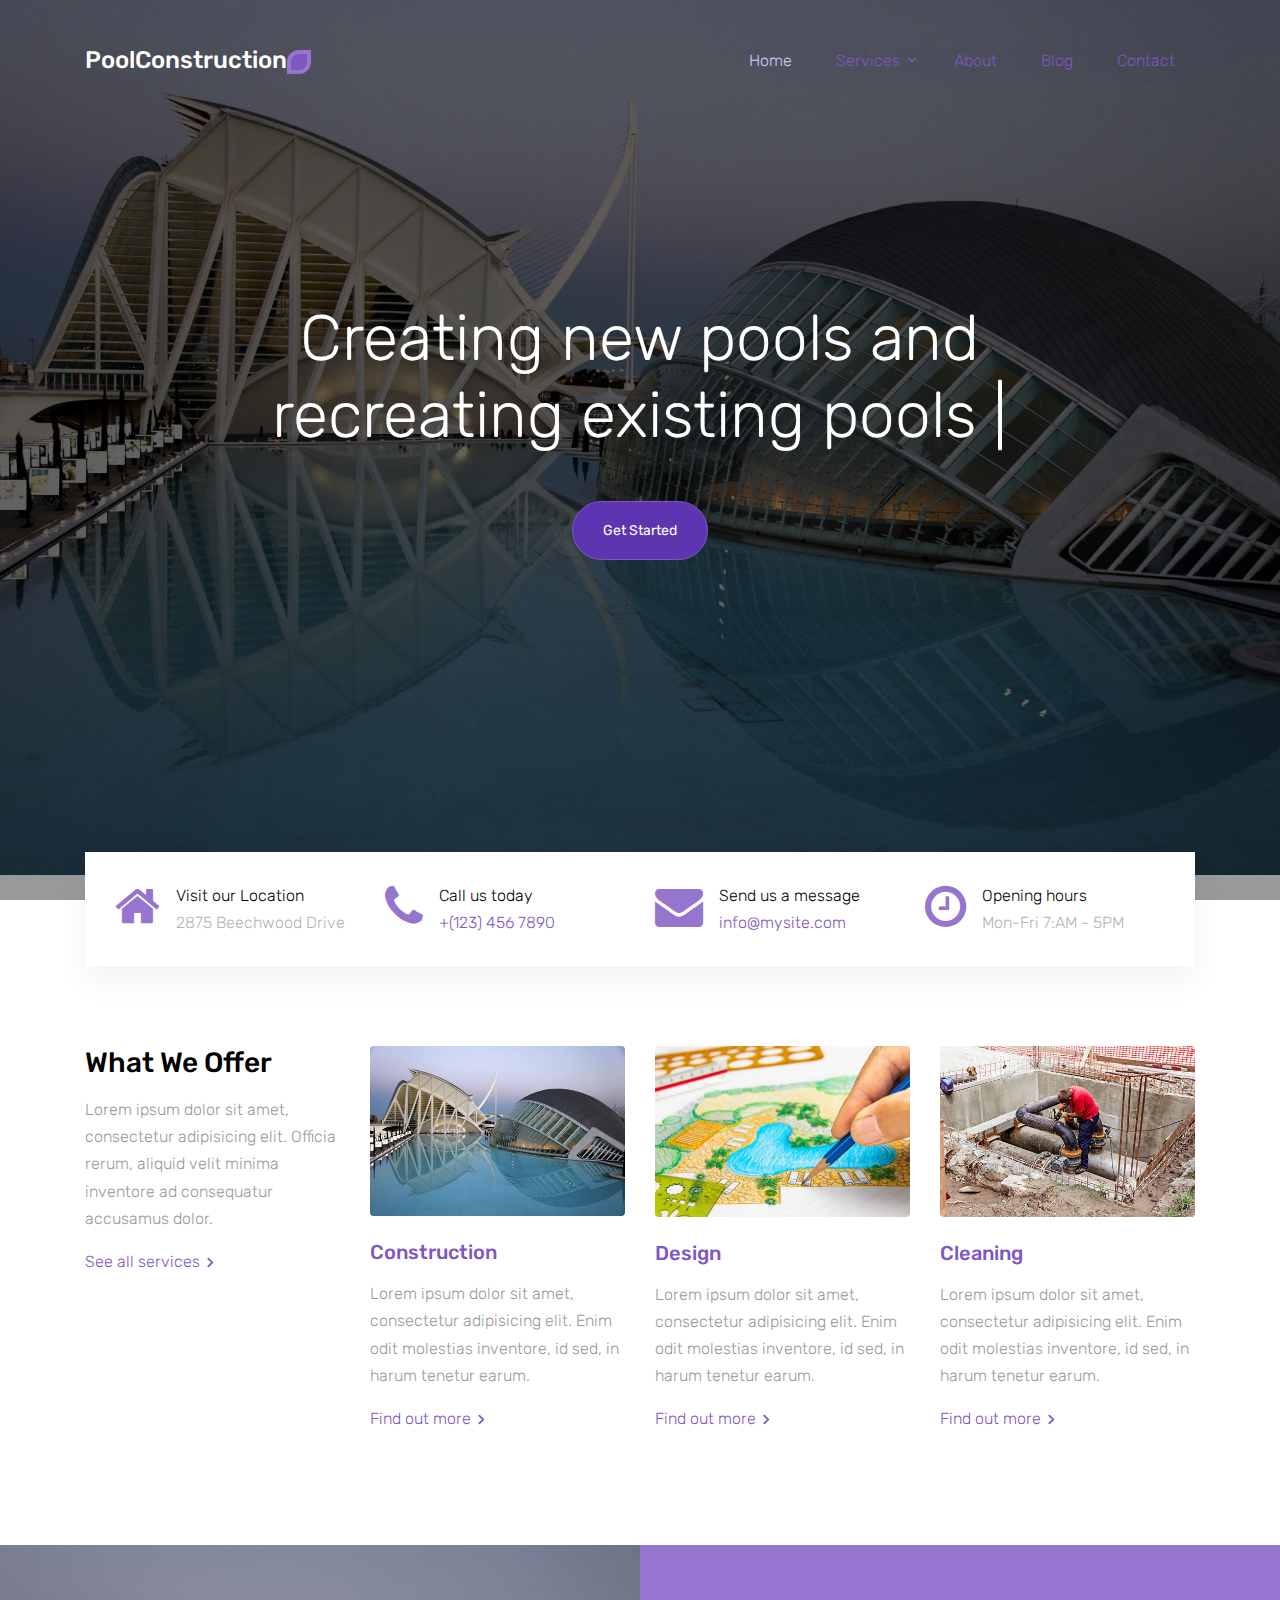
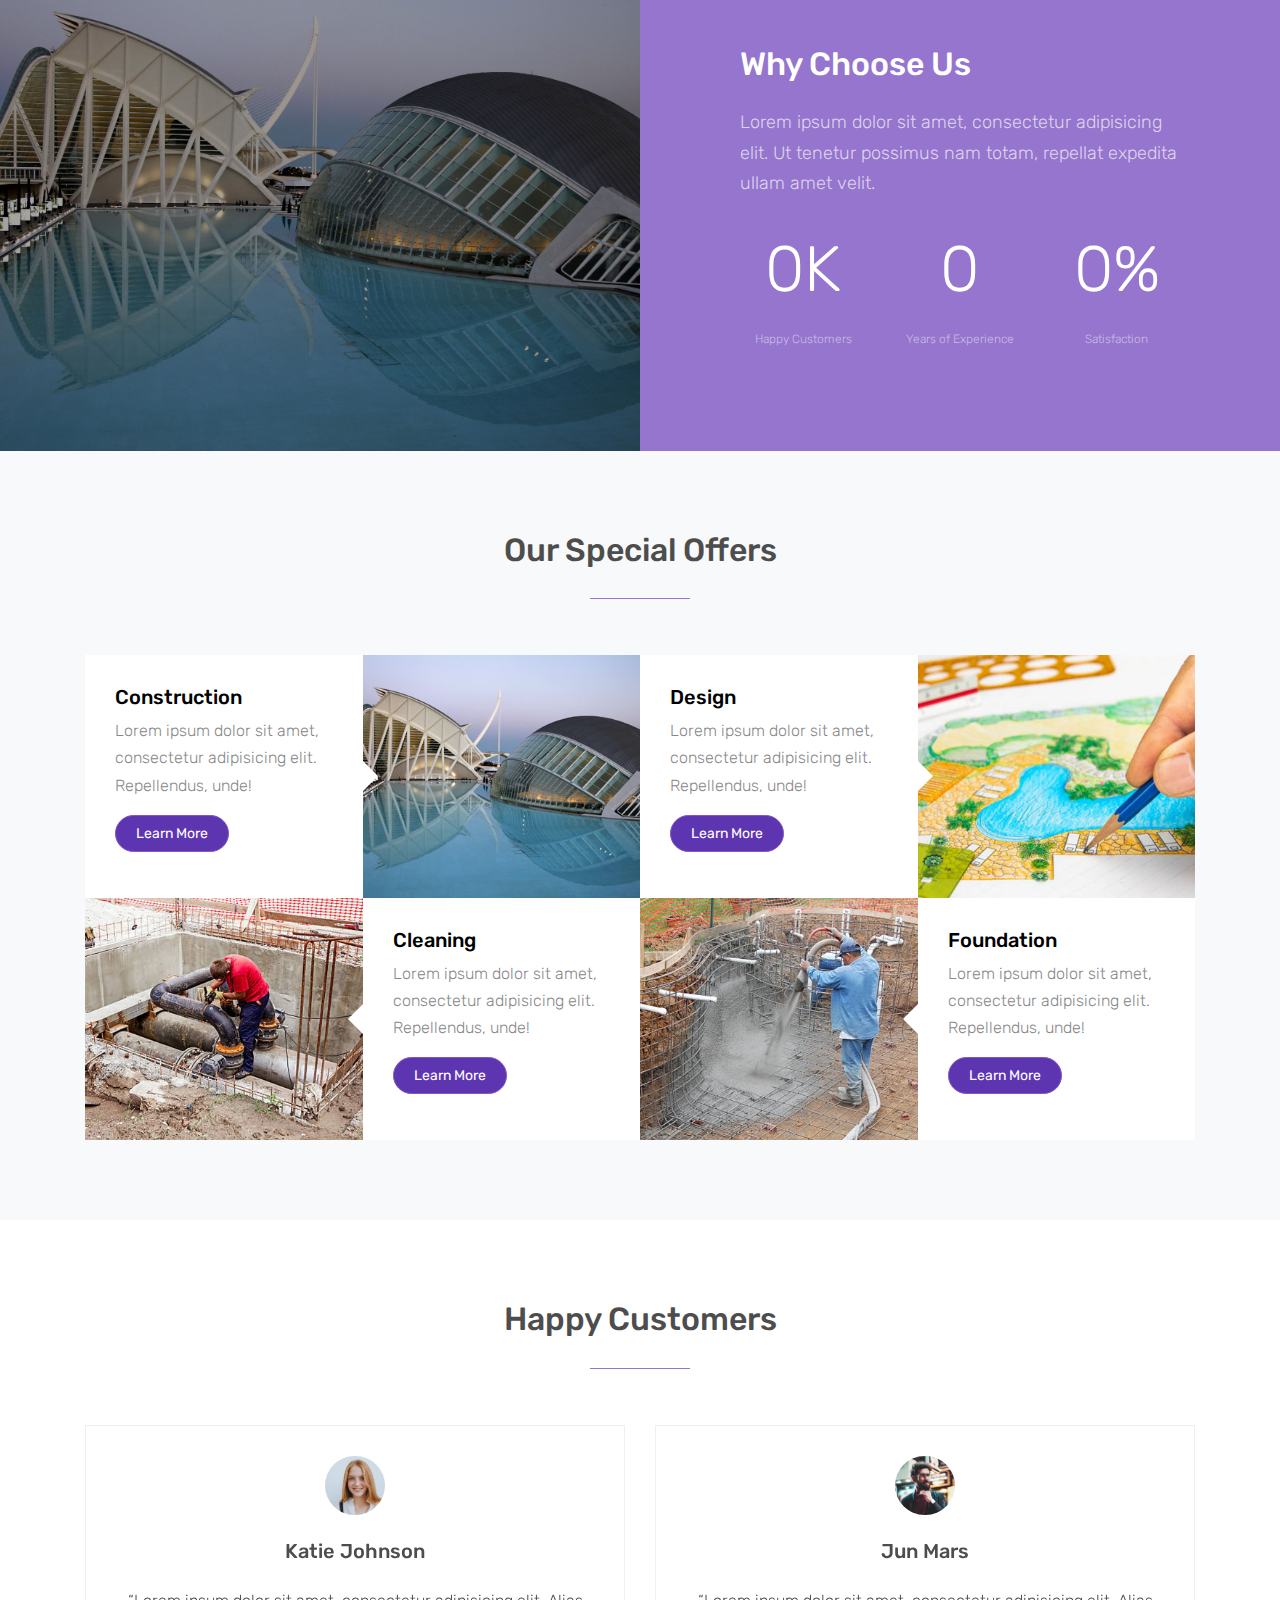
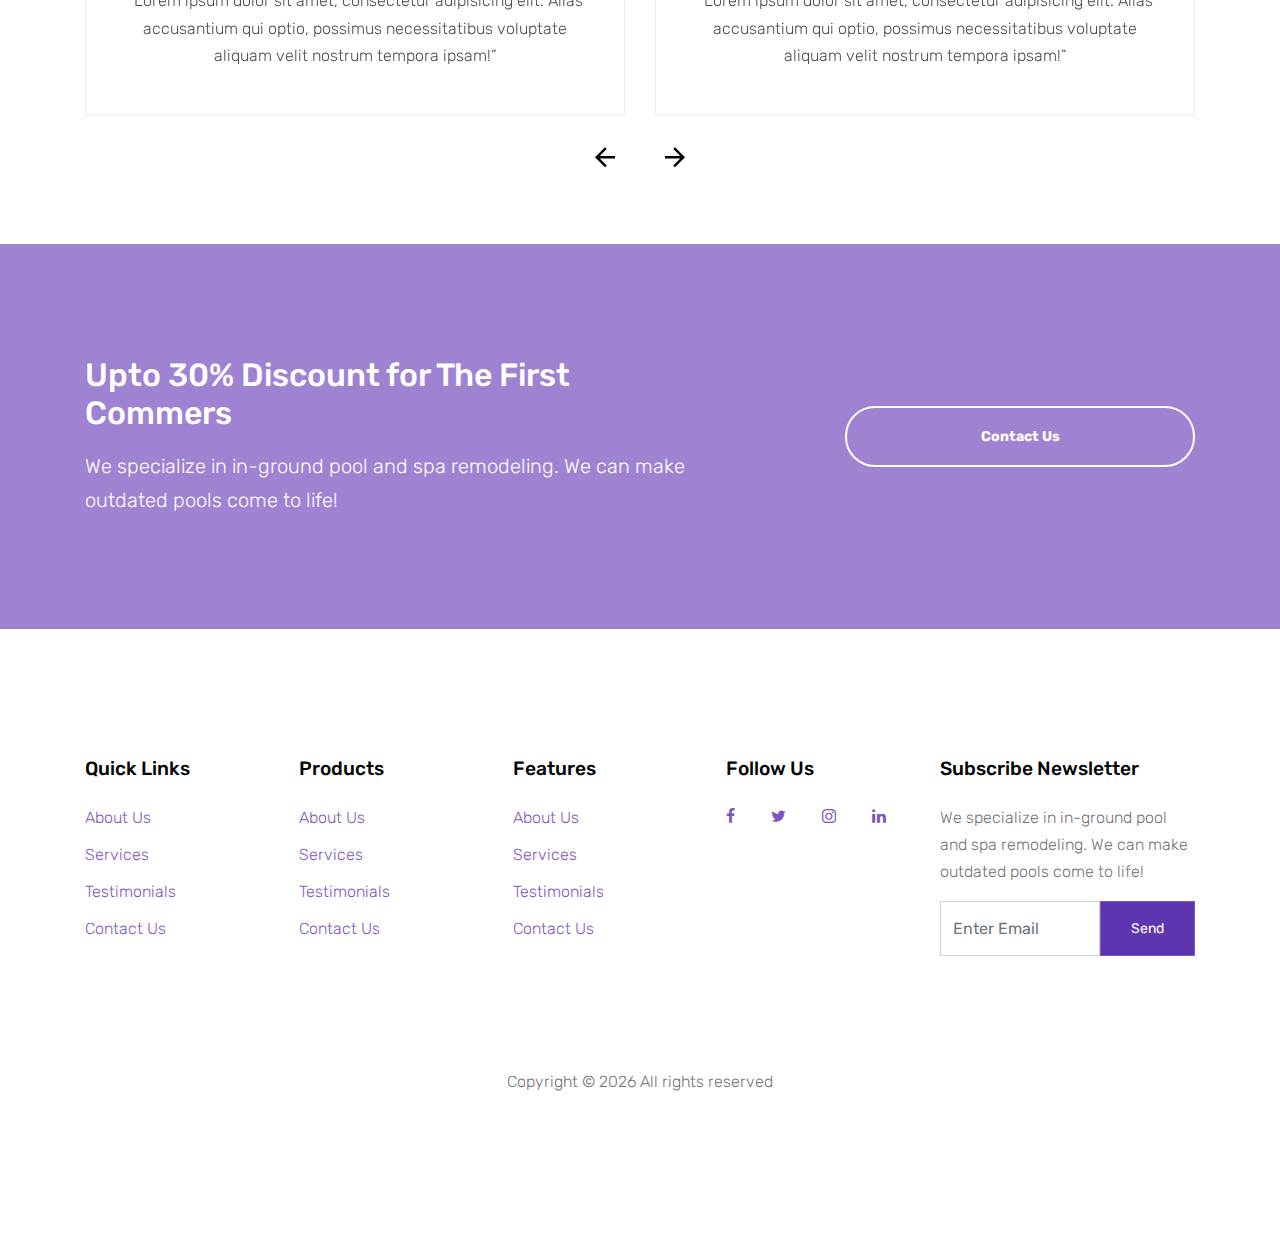
==== index.html @ a536164d "Add files via upload" ====
<!DOCTYPE html>
<html lang="en">

<head>
  <title>Acme Pool Construction Grand Rapids MI</title>
  <meta charset="utf-8">
  <meta name="viewport" content="width=device-width, initial-scale=1, shrink-to-fit=no">


  <link href="https://fonts.googleapis.com/css?family=Rubik:400,700" rel="stylesheet">

  <link rel="stylesheet" href="fonts/icomoon/style.css">

  <link rel="stylesheet" href="css/bootstrap.min.css">
  <link rel="stylesheet" href="css/magnific-popup.css">
  <link rel="stylesheet" href="css/jquery-ui.css">
  <link rel="stylesheet" href="css/owl.carousel.min.css">
  <link rel="stylesheet" href="css/owl.theme.default.min.css">

  <link rel="stylesheet" href="css/bootstrap-datepicker.css">

  <link rel="stylesheet" href="fonts/flaticon/font/flaticon.css">

  <link rel="stylesheet" href="css/aos.css">
  <link rel="stylesheet" href="css/rangeslider.css">

  <link rel="stylesheet" href="css/style.css">

</head>

<body>

  <div class="site-wrap">

    <div class="site-mobile-menu">
      <div class="site-mobile-menu-header">
        <div class="site-mobile-menu-close mt-3">
          <span class="icon-close2 js-menu-toggle"></span>
        </div>
      </div>
      <div class="site-mobile-menu-body"></div>
    </div>

    <header class="site-navbar" role="banner">

      <div class="container">
        <div class="row align-items-center">

          <div class="col-11 col-xl-4">
            <h1 class="mb-0 site-logo"><a href="index.html" class="text-white mb-0">PoolConstruction<span
                  class="text-primary">.</span> </a></h1>
          </div>
          <div class="col-12 col-md-8 d-none d-xl-block">
            <nav class="site-navigation position-relative text-right" role="navigation">

              <ul class="site-menu js-clone-nav mr-auto d-none d-lg-block">
                <li class="active"><a href="index.html"><span>Home</span></a></li>
                <li class="has-children">
                  <a href="services.html"><span>Services</span></a>
                  <ul class="dropdown arrow-top">
                    <!-- Construction Design Cleaning -->
                    <li><a href="#">Construction</a></li>
                    <li><a href="#">Design</a></li>
                    <li><a href="#">Cleaning</a></li>
                    <li class="has-children">
                      <a href="#">Dropdown</a>
                      <ul class="dropdown">
                        <li><a href="#">Construction</a></li>
                        <li><a href="#">Design</a></li>
                        <li><a href="#">Cleaning</a></li>
                      </ul>
                    </li>
                  </ul>
                </li>
                <li><a href="about.html"><span>About</span></a></li>
                <li><a href="blog.html"><span>Blog</span></a></li>
                <li><a href="contact.html"><span>Contact</span></a></li>
              </ul>
            </nav>
          </div>


          <div class="d-inline-block d-xl-none ml-md-0 mr-auto py-3" style="position: relative; top: 3px;"><a href="#"
              class="site-menu-toggle js-menu-toggle text-white"><span class="icon-menu h3"></span></a></div>

        </div>

      </div>
  </div>

  </header>





  <div class="site-blocks-cover overlay" style="background-image: url(images/hero_bg_1.jpg);" data-aos="fade"
    data-stellar-background-ratio="0.5">
    <div class="container">
      <div class="row align-items-center justify-content-center text-center">

        <div class="col-md-10">

          <div class="row justify-content-center mb-4">
            <div class="col-md-10 text-center">
              <h1 data-aos="fade-up" class="mb-5">Creating new pools and recreating existing pools <span
                  class="typed-words"></span></h1>

              <p data-aos="fade-up" data-aos-delay="100"><a href="#" class="btn btn-primary btn-pill">Get Started</a>
              </p>
            </div>
          </div>

        </div>
      </div>
    </div>
  </div>



  <div class="block-quick-info-2">
    <div class="container">
      <div class="block-quick-info-2-inner">
        <div class="row">
          <div class="col-sm-6 col-md-6 col-lg-3 mb-3 mb-lg-0">
            <div class="d-flex quick-info-2">
              <span class="icon icon-home mr-3"></span>
              <div class="text">
                <strong class="d-block heading">Visit our Location</strong>
                <span class="excerpt">2875 Beechwood Drive</span>
              </div>
            </div>
          </div>
          <div class="col-sm-6 col-md-6 col-lg-3 mb-3 mb-lg-0">
            <div class="d-flex quick-info-2">
              <span class="icon icon-phone mr-3"></span>
              <div class="text">
                <strong class="d-block heading">Call us today</strong>
                <span class="excerpt"><a href="#">+(123) 456 7890</a></span>
              </div>
            </div>
          </div>
          <div class="col-sm-6 col-md-6 col-lg-3 mb-3 mb-lg-0">
            <div class="d-flex quick-info-2">
              <span class="icon icon-envelope mr-3"></span>
              <div class="text">
                <strong class="d-block heading">Send us a message</strong>
                <span class="excerpt"><a href="#">info@mysite.com</a></span>
              </div>
            </div>
          </div>
          <div class="col-sm-6 col-md-6 col-lg-3 mb-3 mb-lg-0">
            <div class="d-flex quick-info-2">
              <span class="icon icon-clock-o mr-3"></span>
              <div class="text">
                <strong class="d-block heading">Opening hours</strong>
                <span class="excerpt">Mon-Fri 7:AM - 5PM</span>
              </div>
            </div>
          </div>
        </div>
      </div>
    </div>
  </div>

  <div class="block-services-1 py-5">
    <div class="container">
      <div class="row">
        <div class="mb-4 mb-lg-0 col-sm-6 col-md-6 col-lg-3">
          <h3 class="mb-3">What We Offer</h3>
          <p>Lorem ipsum dolor sit amet, consectetur adipisicing elit. Officia rerum, aliquid velit minima inventore ad
            consequatur accusamus dolor.</p>
          <p><a href="#" class="d-inline-flex align-items-center block-service-1-more"><span>See all services</span>
              <span class="icon-keyboard_arrow_right icon"></span></a></p>
        </div>
        <div class="mb-4 mb-lg-0 col-sm-6 col-md-6 col-lg-3">
          <div class="block-service-1-card">
            <a href="#" class="thumbnail-link d-block mb-4"><img src="images/img_1.jpg" alt="Image"
                class="img-fluid"></a>
            <h3 class="block-service-1-heading mb-3"><a href="#">Construction</a></h3>
            <div class="block-service-1-excerpt">
              <p>Lorem ipsum dolor sit amet, consectetur adipisicing elit. Enim odit molestias inventore, id sed, in
                harum tenetur earum.</p>
            </div>
            <p><a href="#" class="d-inline-flex align-items-center block-service-1-more"><span>Find out more</span>
                <span class="icon-keyboard_arrow_right icon"></span></a></p>
          </div>
        </div>
        <div class="mb-4 mb-lg-0 col-sm-6 col-md-6 col-lg-3">
          <div class="block-service-1-card">
            <a href="#" class="thumbnail-link d-block mb-4"><img src="images/img_2.jpg" alt="Image"
                class="img-fluid"></a>
            <h3 class="block-service-1-heading mb-3"><a href="#">Design</a></h3>
            <div class="block-service-1-excerpt">
              <p>Lorem ipsum dolor sit amet, consectetur adipisicing elit. Enim odit molestias inventore, id sed, in
                harum tenetur earum.</p>
            </div>
            <p><a href="#" class="d-inline-flex align-items-center block-service-1-more"><span>Find out more</span>
                <span class="icon-keyboard_arrow_right icon"></span></a></p>
          </div>
        </div>
        <div class="mb-4 mb-lg-0 col-sm-6 col-md-6 col-lg-3">
          <div class="block-service-1-card">
            <a href="#" class="thumbnail-link d-block mb-4"><img src="images/img_3.jpg" alt="Image"
                class="img-fluid"></a>
            <h3 class="block-service-1-heading mb-3"><a href="#">Cleaning</a></h3>
            <div class="block-service-1-excerpt">
              <p>Lorem ipsum dolor sit amet, consectetur adipisicing elit. Enim odit molestias inventore, id sed, in
                harum tenetur earum.</p>
            </div>
            <p><a href="#" class="d-inline-flex align-items-center block-service-1-more"><span>Find out more</span>
                <span class="icon-keyboard_arrow_right icon"></span></a></p>
          </div>
        </div>
      </div>
    </div>
  </div>

  <div class="block-half-content-1 d-block d-lg-flex mt-5">
    <div class="block-half-content-img" style="background-image: url('images/hero_bg_1.jpg')">

    </div>
    <div class="block-half-content-text bg-primary">
      <div class="block-half-content-text-inner">
        <h2 class="block-half-content-heading mb-4">Why Choose Us</h2>
        <div class="block-half-content-excerpt">
          <p class="lead">Lorem ipsum dolor sit amet, consectetur adipisicing elit. Ut tenetur possimus nam totam,
            repellat expedita ullam amet velit.</p>
        </div>
      </div>

      <div class="block-counter-1 section-counter">
        <div class="row">
          <div class="col-sm-4">
            <div class="counter">
              <div class="number-wrap">
                <span class="block-counter-1-number" data-number="3">0</span><span class="append">K</span>
              </div>
              <span class="block-counter-1-caption">Happy Customers</span>
            </div>
          </div>
          <div class="col-sm-4">
            <div class="counter">
              <div class="number-wrap">
                <span class="block-counter-1-number" data-number="7">0</span><span class="append
"></span>
              </div>
              <span class="block-counter-1-caption">Years of Experience</span>
            </div>
          </div>
          <div class="col-sm-4">
            <div class="counter">
              <div class="number-wrap">
                <span class="block-counter-1-number" data-number="100">0</span><span class="append">%</span>
              </div>
              <span class="block-counter-1-caption">Satisfaction</span>
            </div>
          </div>
        </div>
      </div>
    </div>
  </div>

  <div class="site-section bg-light">
    <div class="container">
      <div class="row mb-5">
        <div class="col-md-12 text-center">
          <h2 class="site-section-heading text-center font-secondary">Our Special Offers</h2>
        </div>
      </div>
    </div>
    <div class="container offers-container">
      <div class="d-block d-lg-flex">
        <div class="half-wrap d-block d-md-flex">
          <div class="half bg-white d-block d-md-flex arrow-right">
            <div class="text">
              <h2>Construction</h2>
              <p>Lorem ipsum dolor sit amet, consectetur adipisicing elit. Repellendus, unde!</p>
              <p><a href="#" class="btn btn-primary btn-sm btn-pill">Learn More</a></p>
            </div>
          </div>
          <div class="half bg-img img" style="background-image: url('images/img_1.jpg');"></div>
        </div>
        <div class="half-wrap d-block d-md-flex">
          <div class="half bg-white d-block d-md-flex arrow-right">
            <div class="text">
              <h2>Design</h2>
              <p>Lorem ipsum dolor sit amet, consectetur adipisicing elit. Repellendus, unde!</p>
              <p><a href="#" class="btn btn-primary btn-sm btn-pill">Learn More</a></p>
            </div>
          </div>
          <div class="half bg-img img" style="background-image: url('images/img_2.jpg');"></div>
        </div>
      </div>

      <div class="d-block d-lg-flex">
        <div class="half-wrap d-block d-md-flex">
          <div class="half bg-white d-block d-md-flex arrow-left order-md-2">
            <div class="text">
              <h2>Cleaning</h2>
              <p>Lorem ipsum dolor sit amet, consectetur adipisicing elit. Repellendus, unde!</p>
              <p><a href="#" class="btn btn-primary btn-sm btn-pill">Learn More</a></p>
            </div>
          </div>
          <div class="half bg-img img" style="background-image: url('images/img_3.jpg');"></div>
        </div>
        <div class="half-wrap d-block d-md-flex">
          <div class="half bg-white  d-block d-md-flex arrow-left order-md-2">
            <div class="text">
              <h2>Foundation</h2>
              <p>Lorem ipsum dolor sit amet, consectetur adipisicing elit. Repellendus, unde!</p>
              <p><a href="#" class="btn btn-primary btn-sm btn-pill">Learn More</a></p>
            </div>
          </div>
          <div class="half bg-img img" style="background-image: url('images/img_4.jpg');"></div>
        </div>
      </div>
    </div>
  </div>

  <div class="site-section">
    <div class="container">
      <div class="row mb-5">
        <div class="col-md-12 text-center">
          <h2 class="site-section-heading text-center font-secondary">Happy Customers</h2>
        </div>
      </div>
      <div class="row">

        <div class="col-12">

          <div class="owl-carousel-2 owl-carousel">

            <div class="d-block block-testimony mx-auto text-center">
              <div class="person w-25 mx-auto mb-4">
                <img src="images/person_1.jpg" alt="Image" class="img-fluid rounded-circle w-50 mx-auto">
              </div>
              <div>
                <h2 class="h5 mb-4">Katie Johnson</h2>
                <blockquote>&ldquo;Lorem ipsum dolor sit amet, consectetur adipisicing elit. Alias accusantium qui
                  optio, possimus necessitatibus voluptate aliquam velit nostrum tempora ipsam!&rdquo;</blockquote>
              </div>
            </div>

            <div class="d-block block-testimony mx-auto text-center">
              <div class="person w-25 mx-auto mb-4">
                <img src="images/person_2.jpg" alt="Image" class="img-fluid rounded-circle w-50 mx-auto">
              </div>
              <div>
                <h2 class="h5 mb-4">Jun Mars</h2>
                <blockquote>&ldquo;Lorem ipsum dolor sit amet, consectetur adipisicing elit. Alias accusantium qui
                  optio, possimus necessitatibus voluptate aliquam velit nostrum tempora ipsam!&rdquo;</blockquote>
              </div>
            </div>

            <div class="d-block block-testimony mx-auto text-center">
              <div class="person w-25 mx-auto mb-4">
                <img src="images/person_3.jpg" alt="Image" class="img-fluid rounded-circle w-50 mx-auto">
              </div>
              <div>
                <h2 class="h5 mb-4">Katie Johnson</h2>
                <blockquote>&ldquo;Lorem ipsum dolor sit amet, consectetur adipisicing elit. Alias accusantium qui
                  optio, possimus necessitatibus voluptate aliquam velit nostrum tempora ipsam!&rdquo;</blockquote>
              </div>
            </div>

            <div class="d-block block-testimony mx-auto text-center">
              <div class="person w-25 mx-auto mb-4">
                <img src="images/person_4.jpg" alt="Image" class="img-fluid rounded-circle w-50 mx-auto">
              </div>
              <div>
                <h2 class="h5 mb-4">Jun Mars</h2>
                <blockquote>&ldquo;Lorem ipsum dolor sit amet, consectetur adipisicing elit. Alias accusantium qui
                  optio, possimus necessitatibus voluptate aliquam velit nostrum tempora ipsam!&rdquo;</blockquote>
              </div>
            </div>


          </div>
        </div>


      </div>
    </div>
  </div>

  <div class="mt-5 block-cta-1 primary-overlay" style="background-image: url('images/hero_bg_2.jpg')">
    <div class="container">
      <div class="row align-items-center justify-content-between">
        <div class="col-lg-7 mb-4 mb-lg-0">
          <h2 class="mb-3 mt-0 text-white">Upto 30% Discount for The First Commers</h2>
          <p class="mb-0 text-white lead">We specialize in in-ground pool and spa remodeling.
            We can make outdated pools come to life!</p>
        </div>
        <div class="col-lg-4">
          <p class="mb-0"><a href="contact.html"
              class="btn btn-outline-white text-white btn-md btn-pill px-5 font-weight-bold btn-block">Contact Us</a>
          </p>
        </div>
      </div>
    </div>
  </div>

  <footer class="site-footer">
    <div class="container">
      <div class="row">
        <div class="col-md-9">
          <div class="row">
            <div class="col-md-6 mb-5 mb-lg-0 col-lg-3">
              <h2 class="footer-heading mb-4">Quick Links</h2>
              <ul class="list-unstyled">
                <li><a href="#">About Us</a></li>
                <li><a href="#">Services</a></li>
                <li><a href="#">Testimonials</a></li>
                <li><a href="#">Contact Us</a></li>
              </ul>
            </div>
            <div class="col-md-6 mb-5 mb-lg-0 col-lg-3">
              <h2 class="footer-heading mb-4">Products</h2>
              <ul class="list-unstyled">
                <li><a href="#">About Us</a></li>
                <li><a href="#">Services</a></li>
                <li><a href="#">Testimonials</a></li>
                <li><a href="#">Contact Us</a></li>
              </ul>
            </div>
            <div class="col-md-6 mb-5 mb-lg-0 col-lg-3">
              <h2 class="footer-heading mb-4">Features</h2>
              <ul class="list-unstyled">
                <li><a href="#">About Us</a></li>
                <li><a href="#">Services</a></li>
                <li><a href="#">Testimonials</a></li>
                <li><a href="#">Contact Us</a></li>
              </ul>
            </div>
            <div class="col-md-6 mb-5 mb-lg-0 col-lg-3">
              <h2 class="footer-heading mb-4">Follow Us</h2>
              <a href="#" class="pl-0 pr-3"><span class="icon-facebook"></span></a>
              <a href="#" class="pl-3 pr-3"><span class="icon-twitter"></span></a>
              <a href="#" class="pl-3 pr-3"><span class="icon-instagram"></span></a>
              <a href="#" class="pl-3 pr-3"><span class="icon-linkedin"></span></a>
            </div>
          </div>
        </div>
        <div class="col-lg-3">
          <h2 class="footer-heading mb-4">Subscribe Newsletter</h2>
          <p>We specialize in in-ground pool and spa remodeling. We can make outdated pools come to life!</p>
          <form action="#" method="post" class="subscription">
            <div class="input-group mb-3  d-flex align-items-stretch">
              <input type="text" class="form-control bg-transparent" placeholder="Enter Email" aria-label="Enter Email"
                aria-describedby="button-addon2">
              <button class="btn btn-primary text-white" type="button" id="button-addon2">Send</button>
            </div>
          </form>
        </div>
      </div>
      <div class="row pt-5 mt-5">
        <div class="col-12 text-md-center text-left">
          <p>
            Copyright &copy;
            <script>document.write(new Date().getFullYear());</script> All rights reserved
          </p>
        </div>
      </div>
    </div>
  </footer>
  </div>

  <!-- Modal -->
  <div class="modal fade" id="exampleModal" tabindex="-1" role="dialog" aria-labelledby="exampleModalLabel"
    aria-hidden="true">
    <div class="modal-dialog" role="document">
      <div class="modal-content">
        <div class="modal-header">
          <h5 class="modal-title" id="exampleModalLabel">Info</h5>
          <button type="button" class="close" data-dismiss="modal" aria-label="Close">
            <span aria-hidden="true">&times;</span>
          </button>
        </div>
        <div class="modal-body">
        </div>
        <div class="modal-footer">
          <button type="button" class="btn btn-primary btn-pill" data-dismiss="modal">Close</button>
        </div>
      </div>
    </div>
  </div>
  <!-- Modal -->

  <script src="js/jquery-3.3.1.min.js"></script>
  <script src="js/jquery-migrate-3.0.1.min.js"></script>
  <script src="js/jquery-ui.js"></script>
  <script src="js/popper.min.js"></script>
  <script src="js/bootstrap.min.js"></script>
  <script src="js/owl.carousel.min.js"></script>
  <script src="js/jquery.stellar.min.js"></script>
  <script src="js/jquery.countdown.min.js"></script>
  <script src="js/jquery.magnific-popup.min.js"></script>
  <script src="js/jquery.animateNumber.min.js"></script>
  <script src="js/jquery.waypoints.min.js"></script>

  <script src="js/bootstrap-datepicker.min.js"></script>
  <script src="js/aos.js"></script>
  <script src="js/rangeslider.min.js"></script>


  <script src="js/typed.js"></script>
  <script>
    var typed = new Typed('.typed-words', {
      strings: ["qualitatively", " available", " fast"],
      typeSpeed: 80,
      backSpeed: 80,
      backDelay: 4000,
      startDelay: 1000,
      loop: true,
      showCursor: true
    });

    $(function () {
      $('.offers-container').find('.btn').on('click', (e) => {
        e.preventDefault();
        var target = e.currentTarget;
        var $btn = $(target);
        var $offer = $btn.parent().closest('.half-wrap');
        $offer = $offer.clone();
        $offer.css('width', '100%');
        $offer.find('.btn').parent().html('');
        var $modal = $('#exampleModal');

        var $modalContent = $('<div class="d-block d-lg-flex"></div>');
        $modalContent.append($offer);

        $modal.find('.modal-body').empty().append($modalContent);

        console.log($offer);
        $modal.modal('show');
      });
    });
  </script>

  <script src="js/main.js"></script>

</body>

</html>
---- fonts/icomoon/style.css ----
@font-face {
  font-family: 'icomoon';
  src:  url('fonts/icomoon.eot?10si43');
  src:  url('fonts/icomoon.eot?10si43#iefix') format('embedded-opentype'),
    url('fonts/icomoon.ttf?10si43') format('truetype'),
    url('fonts/icomoon.woff?10si43') format('woff'),
    url('fonts/icomoon.svg?10si43#icomoon') format('svg');
  font-weight: normal;
  font-style: normal;
}

[class^="icon-"], [class*=" icon-"] {
  /* use !important to prevent issues with browser extensions that change fonts */
  font-family: 'icomoon' !important;
  speak: none;
  font-style: normal;
  font-weight: normal;
  font-variant: normal;
  text-transform: none;
  line-height: 1;

  /* Better Font Rendering =========== */
  -webkit-font-smoothing: antialiased;
  -moz-osx-font-smoothing: grayscale;
}

.icon-asterisk:before {
  content: "\f069";
}
.icon-plus:before {
  content: "\f067";
}
.icon-question:before {
  content: "\f128";
}
.icon-minus:before {
  content: "\f068";
}
.icon-glass:before {
  content: "\f000";
}
.icon-music:before {
  content: "\f001";
}
.icon-search:before {
  content: "\f002";
}
.icon-envelope-o:before {
  content: "\f003";
}
.icon-heart:before {
  content: "\f004";
}
.icon-star:before {
  content: "\f005";
}
.icon-star-o:before {
  content: "\f006";
}
.icon-user:before {
  content: "\f007";
}
.icon-film:before {
  content: "\f008";
}
.icon-th-large:before {
  content: "\f009";
}
.icon-th:before {
  content: "\f00a";
}
.icon-th-list:before {
  content: "\f00b";
}
.icon-check:before {
  content: "\f00c";
}
.icon-close:before {
  content: "\f00d";
}
.icon-remove:before {
  content: "\f00d";
}
.icon-times:before {
  content: "\f00d";
}
.icon-search-plus:before {
  content: "\f00e";
}
.icon-search-minus:before {
  content: "\f010";
}
.icon-power-off:before {
  content: "\f011";
}
.icon-signal:before {
  content: "\f012";
}
.icon-cog:before {
  content: "\f013";
}
.icon-gear:before {
  content: "\f013";
}
.icon-trash-o:before {
  content: "\f014";
}
.icon-home:before {
  content: "\f015";
}
.icon-file-o:before {
  content: "\f016";
}
.icon-clock-o:before {
  content: "\f017";
}
.icon-road:before {
  content: "\f018";
}
.icon-download:before {
  content: "\f019";
}
.icon-arrow-circle-o-down:before {
  content: "\f01a";
}
.icon-arrow-circle-o-up:before {
  content: "\f01b";
}
.icon-inbox:before {
  content: "\f01c";
}
.icon-play-circle-o:before {
  content: "\f01d";
}
.icon-repeat:before {
  content: "\f01e";
}
.icon-rotate-right:before {
  content: "\f01e";
}
.icon-refresh:before {
  content: "\f021";
}
.icon-list-alt:before {
  content: "\f022";
}
.icon-lock:before {
  content: "\f023";
}
.icon-flag:before {
  content: "\f024";
}
.icon-headphones:before {
  content: "\f025";
}
.icon-volume-off:before {
  content: "\f026";
}
.icon-volume-down:before {
  content: "\f027";
}
.icon-volume-up:before {
  content: "\f028";
}
.icon-qrcode:before {
  content: "\f029";
}
.icon-barcode:before {
  content: "\f02a";
}
.icon-tag:before {
  content: "\f02b";
}
.icon-tags:before {
  content: "\f02c";
}
.icon-book:before {
  content: "\f02d";
}
.icon-bookmark:before {
  content: "\f02e";
}
.icon-print:before {
  content: "\f02f";
}
.icon-camera:before {
  content: "\f030";
}
.icon-font:before {
  content: "\f031";
}
.icon-bold:before {
  content: "\f032";
}
.icon-italic:before {
  content: "\f033";
}
.icon-text-height:before {
  content: "\f034";
}
.icon-text-width:before {
  content: "\f035";
}
.icon-align-left:before {
  content: "\f036";
}
.icon-align-center:before {
  content: "\f037";
}
.icon-align-right:before {
  content: "\f038";
}
.icon-align-justify:before {
  content: "\f039";
}
.icon-list:before {
  content: "\f03a";
}
.icon-dedent:before {
  content: "\f03b";
}
.icon-outdent:before {
  content: "\f03b";
}
.icon-indent:before {
  content: "\f03c";
}
.icon-video-camera:before {
  content: "\f03d";
}
.icon-image:before {
  content: "\f03e";
}
.icon-photo:before {
  content: "\f03e";
}
.icon-picture-o:before {
  content: "\f03e";
}
.icon-pencil:before {
  content: "\f040";
}
.icon-map-marker:before {
  content: "\f041";
}
.icon-adjust:before {
  content: "\f042";
}
.icon-tint:before {
  content: "\f043";
}
.icon-edit:before {
  content: "\f044";
}
.icon-pencil-square-o:before {
  content: "\f044";
}
.icon-share-square-o:before {
  content: "\f045";
}
.icon-check-square-o:before {
  content: "\f046";
}
.icon-arrows:before {
  content: "\f047";
}
.icon-step-backward:before {
  content: "\f048";
}
.icon-fast-backward:before {
  content: "\f049";
}
.icon-backward:before {
  content: "\f04a";
}
.icon-play:before {
  content: "\f04b";
}
.icon-pause:before {
  content: "\f04c";
}
.icon-stop:before {
  content: "\f04d";
}
.icon-forward:before {
  content: "\f04e";
}
.icon-fast-forward:before {
  content: "\f050";
}
.icon-step-forward:before {
  content: "\f051";
}
.icon-eject:before {
  content: "\f052";
}
.icon-chevron-left:before {
  content: "\f053";
}
.icon-chevron-right:before {
  content: "\f054";
}
.icon-plus-circle:before {
  content: "\f055";
}
.icon-minus-circle:before {
  content: "\f056";
}
.icon-times-circle:before {
  content: "\f057";
}
.icon-check-circle:before {
  content: "\f058";
}
.icon-question-circle:before {
  content: "\f059";
}
.icon-info-circle:before {
  content: "\f05a";
}
.icon-crosshairs:before {
  content: "\f05b";
}
.icon-times-circle-o:before {
  content: "\f05c";
}
.icon-check-circle-o:before {
  content: "\f05d";
}
.icon-ban:before {
  content: "\f05e";
}
.icon-arrow-left:before {
  content: "\f060";
}
.icon-arrow-right:before {
  content: "\f061";
}
.icon-arrow-up:before {
  content: "\f062";
}
.icon-arrow-down:before {
  content: "\f063";
}
.icon-mail-forward:before {
  content: "\f064";
}
.icon-share:before {
  content: "\f064";
}
.icon-expand:before {
  content: "\f065";
}
.icon-compress:before {
  content: "\f066";
}
.icon-exclamation-circle:before {
  content: "\f06a";
}
.icon-gift:before {
  content: "\f06b";
}
.icon-leaf:before {
  content: "\f06c";
}
.icon-fire:before {
  content: "\f06d";
}
.icon-eye:before {
  content: "\f06e";
}
.icon-eye-slash:before {
  content: "\f070";
}
.icon-exclamation-triangle:before {
  content: "\f071";
}
.icon-warning:before {
  content: "\f071";
}
.icon-plane:before {
  content: "\f072";
}
.icon-calendar:before {
  content: "\f073";
}
.icon-random:before {
  content: "\f074";
}
.icon-comment:before {
  content: "\f075";
}
.icon-magnet:before {
  content: "\f076";
}
.icon-chevron-up:before {
  content: "\f077";
}
.icon-chevron-down:before {
  content: "\f078";
}
.icon-retweet:before {
  content: "\f079";
}
.icon-shopping-cart:before {
  content: "\f07a";
}
.icon-folder:before {
  content: "\f07b";
}
.icon-folder-open:before {
  content: "\f07c";
}
.icon-arrows-v:before {
  content: "\f07d";
}
.icon-arrows-h:before {
  content: "\f07e";
}
.icon-bar-chart:before {
  content: "\f080";
}
.icon-bar-chart-o:before {
  content: "\f080";
}
.icon-twitter-square:before {
  content: "\f081";
}
.icon-facebook-square:before {
  content: "\f082";
}
.icon-camera-retro:before {
  content: "\f083";
}
.icon-key:before {
  content: "\f084";
}
.icon-cogs:before {
  content: "\f085";
}
.icon-gears:before {
  content: "\f085";
}
.icon-comments:before {
  content: "\f086";
}
.icon-thumbs-o-up:before {
  content: "\f087";
}
.icon-thumbs-o-down:before {
  content: "\f088";
}
.icon-star-half:before {
  content: "\f089";
}
.icon-heart-o:before {
  content: "\f08a";
}
.icon-sign-out:before {
  content: "\f08b";
}
.icon-linkedin-square:before {
  content: "\f08c";
}
.icon-thumb-tack:before {
  content: "\f08d";
}
.icon-external-link:before {
  content: "\f08e";
}
.icon-sign-in:before {
  content: "\f090";
}
.icon-trophy:before {
  content: "\f091";
}
.icon-github-square:before {
  content: "\f092";
}
.icon-upload:before {
  content: "\f093";
}
.icon-lemon-o:before {
  content: "\f094";
}
.icon-phone:before {
  content: "\f095";
}
.icon-square-o:before {
  content: "\f096";
}
.icon-bookmark-o:before {
  content: "\f097";
}
.icon-phone-square:before {
  content: "\f098";
}
.icon-twitter:before {
  content: "\f099";
}
.icon-facebook:before {
  content: "\f09a";
}
.icon-facebook-f:before {
  content: "\f09a";
}
.icon-github:before {
  content: "\f09b";
}
.icon-unlock:before {
  content: "\f09c";
}
.icon-credit-card:before {
  content: "\f09d";
}
.icon-feed:before {
  content: "\f09e";
}
.icon-rss:before {
  content: "\f09e";
}
.icon-hdd-o:before {
  content: "\f0a0";
}
.icon-bullhorn:before {
  content: "\f0a1";
}
.icon-bell-o:before {
  content: "\f0a2";
}
.icon-certificate:before {
  content: "\f0a3";
}
.icon-hand-o-right:before {
  content: "\f0a4";
}
.icon-hand-o-left:before {
  content: "\f0a5";
}
.icon-hand-o-up:before {
  content: "\f0a6";
}
.icon-hand-o-down:before {
  content: "\f0a7";
}
.icon-arrow-circle-left:before {
  content: "\f0a8";
}
.icon-arrow-circle-right:before {
  content: "\f0a9";
}
.icon-arrow-circle-up:before {
  content: "\f0aa";
}
.icon-arrow-circle-down:before {
  content: "\f0ab";
}
.icon-globe:before {
  content: "\f0ac";
}
.icon-wrench:before {
  content: "\f0ad";
}
.icon-tasks:before {
  content: "\f0ae";
}
.icon-filter:before {
  content: "\f0b0";
}
.icon-briefcase:before {
  content: "\f0b1";
}
.icon-arrows-alt:before {
  content: "\f0b2";
}
.icon-group:before {
  content: "\f0c0";
}
.icon-users:before {
  content: "\f0c0";
}
.icon-chain:before {
  content: "\f0c1";
}
.icon-link:before {
  content: "\f0c1";
}
.icon-cloud:before {
  content: "\f0c2";
}
.icon-flask:before {
  content: "\f0c3";
}
.icon-cut:before {
  content: "\f0c4";
}
.icon-scissors:before {
  content: "\f0c4";
}
.icon-copy:before {
  content: "\f0c5";
}
.icon-files-o:before {
  content: "\f0c5";
}
.icon-paperclip:before {
  content: "\f0c6";
}
.icon-floppy-o:before {
  content: "\f0c7";
}
.icon-save:before {
  content: "\f0c7";
}
.icon-square:before {
  content: "\f0c8";
}
.icon-bars:before {
  content: "\f0c9";
}
.icon-navicon:before {
  content: "\f0c9";
}
.icon-reorder:before {
  content: "\f0c9";
}
.icon-list-ul:before {
  content: "\f0ca";
}
.icon-list-ol:before {
  content: "\f0cb";
}
.icon-strikethrough:before {
  content: "\f0cc";
}
.icon-underline:before {
  content: "\f0cd";
}
.icon-table:before {
  content: "\f0ce";
}
.icon-magic:before {
  content: "\f0d0";
}
.icon-truck:before {
  content: "\f0d1";
}
.icon-pinterest:before {
  content: "\f0d2";
}
.icon-pinterest-square:before {
  content: "\f0d3";
}
.icon-google-plus-square:before {
  content: "\f0d4";
}
.icon-google-plus:before {
  content: "\f0d5";
}
.icon-money:before {
  content: "\f0d6";
}
.icon-caret-down:before {
  content: "\f0d7";
}
.icon-caret-up:before {
  content: "\f0d8";
}
.icon-caret-left:before {
  content: "\f0d9";
}
.icon-caret-right:before {
  content: "\f0da";
}
.icon-columns:before {
  content: "\f0db";
}
.icon-sort:before {
  content: "\f0dc";
}
.icon-unsorted:before {
  content: "\f0dc";
}
.icon-sort-desc:before {
  content: "\f0dd";
}
.icon-sort-down:before {
  content: "\f0dd";
}
.icon-sort-asc:before {
  content: "\f0de";
}
.icon-sort-up:before {
  content: "\f0de";
}
.icon-envelope:before {
  content: "\f0e0";
}
.icon-linkedin:before {
  content: "\f0e1";
}
.icon-rotate-left:before {
  content: "\f0e2";
}
.icon-undo:before {
  content: "\f0e2";
}
.icon-gavel:before {
  content: "\f0e3";
}
.icon-legal:before {
  content: "\f0e3";
}
.icon-dashboard:before {
  content: "\f0e4";
}
.icon-tachometer:before {
  content: "\f0e4";
}
.icon-comment-o:before {
  content: "\f0e5";
}
.icon-comments-o:before {
  content: "\f0e6";
}
.icon-bolt:before {
  content: "\f0e7";
}
.icon-flash:before {
  content: "\f0e7";
}
.icon-sitemap:before {
  content: "\f0e8";
}
.icon-umbrella:before {
  content: "\f0e9";
}
.icon-clipboard:before {
  content: "\f0ea";
}
.icon-paste:before {
  content: "\f0ea";
}
.icon-lightbulb-o:before {
  content: "\f0eb";
}
.icon-exchange:before {
  content: "\f0ec";
}
.icon-cloud-download:before {
  content: "\f0ed";
}
.icon-cloud-upload:before {
  content: "\f0ee";
}
.icon-user-md:before {
  content: "\f0f0";
}
.icon-stethoscope:before {
  content: "\f0f1";
}
.icon-suitcase:before {
  content: "\f0f2";
}
.icon-bell:before {
  content: "\f0f3";
}
.icon-coffee:before {
  content: "\f0f4";
}
.icon-cutlery:before {
  content: "\f0f5";
}
.icon-file-text-o:before {
  content: "\f0f6";
}
.icon-building-o:before {
  content: "\f0f7";
}
.icon-hospital-o:before {
  content: "\f0f8";
}
.icon-ambulance:before {
  content: "\f0f9";
}
.icon-medkit:before {
  content: "\f0fa";
}
.icon-fighter-jet:before {
  content: "\f0fb";
}
.icon-beer:before {
  content: "\f0fc";
}
.icon-h-square:before {
  content: "\f0fd";
}
.icon-plus-square:before {
  content: "\f0fe";
}
.icon-angle-double-left:before {
  content: "\f100";
}
.icon-angle-double-right:before {
  content: "\f101";
}
.icon-angle-double-up:before {
  content: "\f102";
}
.icon-angle-double-down:before {
  content: "\f103";
}
.icon-angle-left:before {
  content: "\f104";
}
.icon-angle-right:before {
  content: "\f105";
}
.icon-angle-up:before {
  content: "\f106";
}
.icon-angle-down:before {
  content: "\f107";
}
.icon-desktop:before {
  content: "\f108";
}
.icon-laptop:before {
  content: "\f109";
}
.icon-tablet:before {
  content: "\f10a";
}
.icon-mobile:before {
  content: "\f10b";
}
.icon-mobile-phone:before {
  content: "\f10b";
}
.icon-circle-o:before {
  content: "\f10c";
}
.icon-quote-left:before {
  content: "\f10d";
}
.icon-quote-right:before {
  content: "\f10e";
}
.icon-spinner:before {
  content: "\f110";
}
.icon-circle:before {
  content: "\f111";
}
.icon-mail-reply:before {
  content: "\f112";
}
.icon-reply:before {
  content: "\f112";
}
.icon-github-alt:before {
  content: "\f113";
}
.icon-folder-o:before {
  content: "\f114";
}
.icon-folder-open-o:before {
  content: "\f115";
}
.icon-smile-o:before {
  content: "\f118";
}
.icon-frown-o:before {
  content: "\f119";
}
.icon-meh-o:before {
  content: "\f11a";
}
.icon-gamepad:before {
  content: "\f11b";
}
.icon-keyboard-o:before {
  content: "\f11c";
}
.icon-flag-o:before {
  content: "\f11d";
}
.icon-flag-checkered:before {
  content: "\f11e";
}
.icon-terminal:before {
  content: "\f120";
}
.icon-code:before {
  content: "\f121";
}
.icon-mail-reply-all:before {
  content: "\f122";
}
.icon-reply-all:before {
  content: "\f122";
}
.icon-star-half-empty:before {
  content: "\f123";
}
.icon-star-half-full:before {
  content: "\f123";
}
.icon-star-half-o:before {
  content: "\f123";
}
.icon-location-arrow:before {
  content: "\f124";
}
.icon-crop:before {
  content: "\f125";
}
.icon-code-fork:before {
  content: "\f126";
}
.icon-chain-broken:before {
  content: "\f127";
}
.icon-unlink:before {
  content: "\f127";
}
.icon-info:before {
  content: "\f129";
}
.icon-exclamation:before {
  content: "\f12a";
}
.icon-superscript:before {
  content: "\f12b";
}
.icon-subscript:before {
  content: "\f12c";
}
.icon-eraser:before {
  content: "\f12d";
}
.icon-puzzle-piece:before {
  content: "\f12e";
}
.icon-microphone:before {
  content: "\f130";
}
.icon-microphone-slash:before {
  content: "\f131";
}
.icon-shield:before {
  content: "\f132";
}
.icon-calendar-o:before {
  content: "\f133";
}
.icon-fire-extinguisher:before {
  content: "\f134";
}
.icon-rocket:before {
  content: "\f135";
}
.icon-maxcdn:before {
  content: "\f136";
}
.icon-chevron-circle-left:before {
  content: "\f137";
}
.icon-chevron-circle-right:before {
  content: "\f138";
}
.icon-chevron-circle-up:before {
  content: "\f139";
}
.icon-chevron-circle-down:before {
  content: "\f13a";
}
.icon-html5:before {
  content: "\f13b";
}
.icon-css3:before {
  content: "\f13c";
}
.icon-anchor:before {
  content: "\f13d";
}
.icon-unlock-alt:before {
  content: "\f13e";
}
.icon-bullseye:before {
  content: "\f140";
}
.icon-ellipsis-h:before {
  content: "\f141";
}
.icon-ellipsis-v:before {
  content: "\f142";
}
.icon-rss-square:before {
  content: "\f143";
}
.icon-play-circle:before {
  content: "\f144";
}
.icon-ticket:before {
  content: "\f145";
}
.icon-minus-square:before {
  content: "\f146";
}
.icon-minus-square-o:before {
  content: "\f147";
}
.icon-level-up:before {
  content: "\f148";
}
.icon-level-down:before {
  content: "\f149";
}
.icon-check-square:before {
  content: "\f14a";
}
.icon-pencil-square:before {
  content: "\f14b";
}
.icon-external-link-square:before {
  content: "\f14c";
}
.icon-share-square:before {
  content: "\f14d";
}
.icon-compass:before {
  content: "\f14e";
}
.icon-caret-square-o-down:before {
  content: "\f150";
}
.icon-toggle-down:before {
  content: "\f150";
}
.icon-caret-square-o-up:before {
  content: "\f151";
}
.icon-toggle-up:before {
  content: "\f151";
}
.icon-caret-square-o-right:before {
  content: "\f152";
}
.icon-toggle-right:before {
  content: "\f152";
}
.icon-eur:before {
  content: "\f153";
}
.icon-euro:before {
  content: "\f153";
}
.icon-gbp:before {
  content: "\f154";
}
.icon-dollar:before {
  content: "\f155";
}
.icon-usd:before {
  content: "\f155";
}
.icon-inr:before {
  content: "\f156";
}
.icon-rupee:before {
  content: "\f156";
}
.icon-cny:before {
  content: "\f157";
}
.icon-jpy:before {
  content: "\f157";
}
.icon-rmb:before {
  content: "\f157";
}
.icon-yen:before {
  content: "\f157";
}
.icon-rouble:before {
  content: "\f158";
}
.icon-rub:before {
  content: "\f158";
}
.icon-ruble:before {
  content: "\f158";
}
.icon-krw:before {
  content: "\f159";
}
.icon-won:before {
  content: "\f159";
}
.icon-bitcoin:before {
  content: "\f15a";
}
.icon-btc:before {
  content: "\f15a";
}
.icon-file:before {
  content: "\f15b";
}
.icon-file-text:before {
  content: "\f15c";
}
.icon-sort-alpha-asc:before {
  content: "\f15d";
}
.icon-sort-alpha-desc:before {
  content: "\f15e";
}
.icon-sort-amount-asc:before {
  content: "\f160";
}
.icon-sort-amount-desc:before {
  content: "\f161";
}
.icon-sort-numeric-asc:before {
  content: "\f162";
}
.icon-sort-numeric-desc:before {
  content: "\f163";
}
.icon-thumbs-up:before {
  content: "\f164";
}
.icon-thumbs-down:before {
  content: "\f165";
}
.icon-youtube-square:before {
  content: "\f166";
}
.icon-youtube:before {
  content: "\f167";
}
.icon-xing:before {
  content: "\f168";
}
.icon-xing-square:before {
  content: "\f169";
}
.icon-youtube-play:before {
  content: "\f16a";
}
.icon-dropbox:before {
  content: "\f16b";
}
.icon-stack-overflow:before {
  content: "\f16c";
}
.icon-instagram:before {
  content: "\f16d";
}
.icon-flickr:before {
  content: "\f16e";
}
.icon-adn:before {
  content: "\f170";
}
.icon-bitbucket:before {
  content: "\f171";
}
.icon-bitbucket-square:before {
  content: "\f172";
}
.icon-tumblr:before {
  content: "\f173";
}
.icon-tumblr-square:before {
  content: "\f174";
}
.icon-long-arrow-down:before {
  content: "\f175";
}
.icon-long-arrow-up:before {
  content: "\f176";
}
.icon-long-arrow-left:before {
  content: "\f177";
}
.icon-long-arrow-right:before {
  content: "\f178";
}
.icon-apple:before {
  content: "\f179";
}
.icon-windows:before {
  content: "\f17a";
}
.icon-android:before {
  content: "\f17b";
}
.icon-linux:before {
  content: "\f17c";
}
.icon-dribbble:before {
  content: "\f17d";
}
.icon-skype:before {
  content: "\f17e";
}
.icon-foursquare:before {
  content: "\f180";
}
.icon-trello:before {
  content: "\f181";
}
.icon-female:before {
  content: "\f182";
}
.icon-male:before {
  content: "\f183";
}
.icon-gittip:before {
  content: "\f184";
}
.icon-gratipay:before {
  content: "\f184";
}
.icon-sun-o:before {
  content: "\f185";
}
.icon-moon-o:before {
  content: "\f186";
}
.icon-archive:before {
  content: "\f187";
}
.icon-bug:before {
  content: "\f188";
}
.icon-vk:before {
  content: "\f189";
}
.icon-weibo:before {
  content: "\f18a";
}
.icon-renren:before {
  content: "\f18b";
}
.icon-pagelines:before {
  content: "\f18c";
}
.icon-stack-exchange:before {
  content: "\f18d";
}
.icon-arrow-circle-o-right:before {
  content: "\f18e";
}
.icon-arrow-circle-o-left:before {
  content: "\f190";
}
.icon-caret-square-o-left:before {
  content: "\f191";
}
.icon-toggle-left:before {
  content: "\f191";
}
.icon-dot-circle-o:before {
  content: "\f192";
}
.icon-wheelchair:before {
  content: "\f193";
}
.icon-vimeo-square:before {
  content: "\f194";
}
.icon-try:before {
  content: "\f195";
}
.icon-turkish-lira:before {
  content: "\f195";
}
.icon-plus-square-o:before {
  content: "\f196";
}
.icon-space-shuttle:before {
  content: "\f197";
}
.icon-slack:before {
  content: "\f198";
}
.icon-envelope-square:before {
  content: "\f199";
}
.icon-wordpress:before {
  content: "\f19a";
}
.icon-openid:before {
  content: "\f19b";
}
.icon-bank:before {
  content: "\f19c";
}
.icon-institution:before {
  content: "\f19c";
}
.icon-university:before {
  content: "\f19c";
}
.icon-graduation-cap:before {
  content: "\f19d";
}
.icon-mortar-board:before {
  content: "\f19d";
}
.icon-yahoo:before {
  content: "\f19e";
}
.icon-google:before {
  content: "\f1a0";
}
.icon-reddit:before {
  content: "\f1a1";
}
.icon-reddit-square:before {
  content: "\f1a2";
}
.icon-stumbleupon-circle:before {
  content: "\f1a3";
}
.icon-stumbleupon:before {
  content: "\f1a4";
}
.icon-delicious:before {
  content: "\f1a5";
}
.icon-digg:before {
  content: "\f1a6";
}
.icon-pied-piper-pp:before {
  content: "\f1a7";
}
.icon-pied-piper-alt:before {
  content: "\f1a8";
}
.icon-drupal:before {
  content: "\f1a9";
}
.icon-joomla:before {
  content: "\f1aa";
}
.icon-language:before {
  content: "\f1ab";
}
.icon-fax:before {
  content: "\f1ac";
}
.icon-building:before {
  content: "\f1ad";
}
.icon-child:before {
  content: "\f1ae";
}
.icon-paw:before {
  content: "\f1b0";
}
.icon-spoon:before {
  content: "\f1b1";
}
.icon-cube:before {
  content: "\f1b2";
}
.icon-cubes:before {
  content: "\f1b3";
}
.icon-behance:before {
  content: "\f1b4";
}
.icon-behance-square:before {
  content: "\f1b5";
}
.icon-steam:before {
  content: "\f1b6";
}
.icon-steam-square:before {
  content: "\f1b7";
}
.icon-recycle:before {
  content: "\f1b8";
}
.icon-automobile:before {
  content: "\f1b9";
}
.icon-car:before {
  content: "\f1b9";
}
.icon-cab:before {
  content: "\f1ba";
}
.icon-taxi:before {
  content: "\f1ba";
}
.icon-tree:before {
  content: "\f1bb";
}
.icon-spotify:before {
  content: "\f1bc";
}
.icon-deviantart:before {
  content: "\f1bd";
}
.icon-soundcloud:before {
  content: "\f1be";
}
.icon-database:before {
  content: "\f1c0";
}
.icon-file-pdf-o:before {
  content: "\f1c1";
}
.icon-file-word-o:before {
  content: "\f1c2";
}
.icon-file-excel-o:before {
  content: "\f1c3";
}
.icon-file-powerpoint-o:before {
  content: "\f1c4";
}
.icon-file-image-o:before {
  content: "\f1c5";
}
.icon-file-photo-o:before {
  content: "\f1c5";
}
.icon-file-picture-o:before {
  content: "\f1c5";
}
.icon-file-archive-o:before {
  content: "\f1c6";
}
.icon-file-zip-o:before {
  content: "\f1c6";
}
.icon-file-audio-o:before {
  content: "\f1c7";
}
.icon-file-sound-o:before {
  content: "\f1c7";
}
.icon-file-movie-o:before {
  content: "\f1c8";
}
.icon-file-video-o:before {
  content: "\f1c8";
}
.icon-file-code-o:before {
  content: "\f1c9";
}
.icon-vine:before {
  content: "\f1ca";
}
.icon-codepen:before {
  content: "\f1cb";
}
.icon-jsfiddle:before {
  content: "\f1cc";
}
.icon-life-bouy:before {
  content: "\f1cd";
}
.icon-life-buoy:before {
  content: "\f1cd";
}
.icon-life-ring:before {
  content: "\f1cd";
}
.icon-life-saver:before {
  content: "\f1cd";
}
.icon-support:before {
  content: "\f1cd";
}
.icon-circle-o-notch:before {
  content: "\f1ce";
}
.icon-ra:before {
  content: "\f1d0";
}
.icon-rebel:before {
  content: "\f1d0";
}
.icon-resistance:before {
  content: "\f1d0";
}
.icon-empire:before {
  content: "\f1d1";
}
.icon-ge:before {
  content: "\f1d1";
}
.icon-git-square:before {
  content: "\f1d2";
}
.icon-git:before {
  content: "\f1d3";
}
.icon-hacker-news:before {
  content: "\f1d4";
}
.icon-y-combinator-square:before {
  content: "\f1d4";
}
.icon-yc-square:before {
  content: "\f1d4";
}
.icon-tencent-weibo:before {
  content: "\f1d5";
}
.icon-qq:before {
  content: "\f1d6";
}
.icon-wechat:before {
  content: "\f1d7";
}
.icon-weixin:before {
  content: "\f1d7";
}
.icon-paper-plane:before {
  content: "\f1d8";
}
.icon-send:before {
  content: "\f1d8";
}
.icon-paper-plane-o:before {
  content: "\f1d9";
}
.icon-send-o:before {
  content: "\f1d9";
}
.icon-history:before {
  content: "\f1da";
}
.icon-circle-thin:before {
  content: "\f1db";
}
.icon-header:before {
  content: "\f1dc";
}
.icon-paragraph:before {
  content: "\f1dd";
}
.icon-sliders:before {
  content: "\f1de";
}
.icon-share-alt:before {
  content: "\f1e0";
}
.icon-share-alt-square:before {
  content: "\f1e1";
}
.icon-bomb:before {
  content: "\f1e2";
}
.icon-futbol-o:before {
  content: "\f1e3";
}
.icon-soccer-ball-o:before {
  content: "\f1e3";
}
.icon-tty:before {
  content: "\f1e4";
}
.icon-binoculars:before {
  content: "\f1e5";
}
.icon-plug:before {
  content: "\f1e6";
}
.icon-slideshare:before {
  content: "\f1e7";
}
.icon-twitch:before {
  content: "\f1e8";
}
.icon-yelp:before {
  content: "\f1e9";
}
.icon-newspaper-o:before {
  content: "\f1ea";
}
.icon-wifi:before {
  content: "\f1eb";
}
.icon-calculator:before {
  content: "\f1ec";
}
.icon-paypal:before {
  content: "\f1ed";
}
.icon-google-wallet:before {
  content: "\f1ee";
}
.icon-cc-visa:before {
  content: "\f1f0";
}
.icon-cc-mastercard:before {
  content: "\f1f1";
}
.icon-cc-discover:before {
  content: "\f1f2";
}
.icon-cc-amex:before {
  content: "\f1f3";
}
.icon-cc-paypal:before {
  content: "\f1f4";
}
.icon-cc-stripe:before {
  content: "\f1f5";
}
.icon-bell-slash:before {
  content: "\f1f6";
}
.icon-bell-slash-o:before {
  content: "\f1f7";
}
.icon-trash:before {
  content: "\f1f8";
}
.icon-copyright:before {
  content: "\f1f9";
}
.icon-at:before {
  content: "\f1fa";
}
.icon-eyedropper:before {
  content: "\f1fb";
}
.icon-paint-brush:before {
  content: "\f1fc";
}
.icon-birthday-cake:before {
  content: "\f1fd";
}
.icon-area-chart:before {
  content: "\f1fe";
}
.icon-pie-chart:before {
  content: "\f200";
}
.icon-line-chart:before {
  content: "\f201";
}
.icon-lastfm:before {
  content: "\f202";
}
.icon-lastfm-square:before {
  content: "\f203";
}
.icon-toggle-off:before {
  content: "\f204";
}
.icon-toggle-on:before {
  content: "\f205";
}
.icon-bicycle:before {
  content: "\f206";
}
.icon-bus:before {
  content: "\f207";
}
.icon-ioxhost:before {
  content: "\f208";
}
.icon-angellist:before {
  content: "\f209";
}
.icon-cc:before {
  content: "\f20a";
}
.icon-ils:before {
  content: "\f20b";
}
.icon-shekel:before {
  content: "\f20b";
}
.icon-sheqel:before {
  content: "\f20b";
}
.icon-meanpath:before {
  content: "\f20c";
}
.icon-buysellads:before {
  content: "\f20d";
}
.icon-connectdevelop:before {
  content: "\f20e";
}
.icon-dashcube:before {
  content: "\f210";
}
.icon-forumbee:before {
  content: "\f211";
}
.icon-leanpub:before {
  content: "\f212";
}
.icon-sellsy:before {
  content: "\f213";
}
.icon-shirtsinbulk:before {
  content: "\f214";
}
.icon-simplybuilt:before {
  content: "\f215";
}
.icon-skyatlas:before {
  content: "\f216";
}
.icon-cart-plus:before {
  content: "\f217";
}
.icon-cart-arrow-down:before {
  content: "\f218";
}
.icon-diamond:before {
  content: "\f219";
}
.icon-ship:before {
  content: "\f21a";
}
.icon-user-secret:before {
  content: "\f21b";
}
.icon-motorcycle:before {
  content: "\f21c";
}
.icon-street-view:before {
  content: "\f21d";
}
.icon-heartbeat:before {
  content: "\f21e";
}
.icon-venus:before {
  content: "\f221";
}
.icon-mars:before {
  content: "\f222";
}
.icon-mercury:before {
  content: "\f223";
}
.icon-intersex:before {
  content: "\f224";
}
.icon-transgender:before {
  content: "\f224";
}
.icon-transgender-alt:before {
  content: "\f225";
}
.icon-venus-double:before {
  content: "\f226";
}
.icon-mars-double:before {
  content: "\f227";
}
.icon-venus-mars:before {
  content: "\f228";
}
.icon-mars-stroke:before {
  content: "\f229";
}
.icon-mars-stroke-v:before {
  content: "\f22a";
}
.icon-mars-stroke-h:before {
  content: "\f22b";
}
.icon-neuter:before {
  content: "\f22c";
}
.icon-genderless:before {
  content: "\f22d";
}
.icon-facebook-official:before {
  content: "\f230";
}
.icon-pinterest-p:before {
  content: "\f231";
}
.icon-whatsapp:before {
  content: "\f232";
}
.icon-server:before {
  content: "\f233";
}
.icon-user-plus:before {
  content: "\f234";
}
.icon-user-times:before {
  content: "\f235";
}
.icon-bed:before {
  content: "\f236";
}
.icon-hotel:before {
  content: "\f236";
}
.icon-viacoin:before {
  content: "\f237";
}
.icon-train:before {
  content: "\f238";
}
.icon-subway:before {
  content: "\f239";
}
.icon-medium:before {
  content: "\f23a";
}
.icon-y-combinator:before {
  content: "\f23b";
}
.icon-yc:before {
  content: "\f23b";
}
.icon-optin-monster:before {
  content: "\f23c";
}
.icon-opencart:before {
  content: "\f23d";
}
.icon-expeditedssl:before {
  content: "\f23e";
}
.icon-battery:before {
  content: "\f240";
}
.icon-battery-4:before {
  content: "\f240";
}
.icon-battery-full:before {
  content: "\f240";
}
.icon-battery-3:before {
  content: "\f241";
}
.icon-battery-three-quarters:before {
  content: "\f241";
}
.icon-battery-2:before {
  content: "\f242";
}
.icon-battery-half:before {
  content: "\f242";
}
.icon-battery-1:before {
  content: "\f243";
}
.icon-battery-quarter:before {
  content: "\f243";
}
.icon-battery-0:before {
  content: "\f244";
}
.icon-battery-empty:before {
  content: "\f244";
}
.icon-mouse-pointer:before {
  content: "\f245";
}
.icon-i-cursor:before {
  content: "\f246";
}
.icon-object-group:before {
  content: "\f247";
}
.icon-object-ungroup:before {
  content: "\f248";
}
.icon-sticky-note:before {
  content: "\f249";
}
.icon-sticky-note-o:before {
  content: "\f24a";
}
.icon-cc-jcb:before {
  content: "\f24b";
}
.icon-cc-diners-club:before {
  content: "\f24c";
}
.icon-clone:before {
  content: "\f24d";
}
.icon-balance-scale:before {
  content: "\f24e";
}
.icon-hourglass-o:before {
  content: "\f250";
}
.icon-hourglass-1:before {
  content: "\f251";
}
.icon-hourglass-start:before {
  content: "\f251";
}
.icon-hourglass-2:before {
  content: "\f252";
}
.icon-hourglass-half:before {
  content: "\f252";
}
.icon-hourglass-3:before {
  content: "\f253";
}
.icon-hourglass-end:before {
  content: "\f253";
}
.icon-hourglass:before {
  content: "\f254";
}
.icon-hand-grab-o:before {
  content: "\f255";
}
.icon-hand-rock-o:before {
  content: "\f255";
}
.icon-hand-paper-o:before {
  content: "\f256";
}
.icon-hand-stop-o:before {
  content: "\f256";
}
.icon-hand-scissors-o:before {
  content: "\f257";
}
.icon-hand-lizard-o:before {
  content: "\f258";
}
.icon-hand-spock-o:before {
  content: "\f259";
}
.icon-hand-pointer-o:before {
  content: "\f25a";
}
.icon-hand-peace-o:before {
  content: "\f25b";
}
.icon-trademark:before {
  content: "\f25c";
}
.icon-registered:before {
  content: "\f25d";
}
.icon-creative-commons:before {
  content: "\f25e";
}
.icon-gg:before {
  content: "\f260";
}
.icon-gg-circle:before {
  content: "\f261";
}
.icon-tripadvisor:before {
  content: "\f262";
}
.icon-odnoklassniki:before {
  content: "\f263";
}
.icon-odnoklassniki-square:before {
  content: "\f264";
}
.icon-get-pocket:before {
  content: "\f265";
}
.icon-wikipedia-w:before {
  content: "\f266";
}
.icon-safari:before {
  content: "\f267";
}
.icon-chrome:before {
  content: "\f268";
}
.icon-firefox:before {
  content: "\f269";
}
.icon-opera:before {
  content: "\f26a";
}
.icon-internet-explorer:before {
  content: "\f26b";
}
.icon-television:before {
  content: "\f26c";
}
.icon-tv:before {
  content: "\f26c";
}
.icon-contao:before {
  content: "\f26d";
}
.icon-500px:before {
  content: "\f26e";
}
.icon-amazon:before {
  content: "\f270";
}
.icon-calendar-plus-o:before {
  content: "\f271";
}
.icon-calendar-minus-o:before {
  content: "\f272";
}
.icon-calendar-times-o:before {
  content: "\f273";
}
.icon-calendar-check-o:before {
  content: "\f274";
}
.icon-industry:before {
  content: "\f275";
}
.icon-map-pin:before {
  content: "\f276";
}
.icon-map-signs:before {
  content: "\f277";
}
.icon-map-o:before {
  content: "\f278";
}
.icon-map:before {
  content: "\f279";
}
.icon-commenting:before {
  content: "\f27a";
}
.icon-commenting-o:before {
  content: "\f27b";
}
.icon-houzz:before {
  content: "\f27c";
}
.icon-vimeo:before {
  content: "\f27d";
}
.icon-black-tie:before {
  content: "\f27e";
}
.icon-fonticons:before {
  content: "\f280";
}
.icon-reddit-alien:before {
  content: "\f281";
}
.icon-edge:before {
  content: "\f282";
}
.icon-credit-card-alt:before {
  content: "\f283";
}
.icon-codiepie:before {
  content: "\f284";
}
.icon-modx:before {
  content: "\f285";
}
.icon-fort-awesome:before {
  content: "\f286";
}
.icon-usb:before {
  content: "\f287";
}
.icon-product-hunt:before {
  content: "\f288";
}
.icon-mixcloud:before {
  content: "\f289";
}
.icon-scribd:before {
  content: "\f28a";
}
.icon-pause-circle:before {
  content: "\f28b";
}
.icon-pause-circle-o:before {
  content: "\f28c";
}
.icon-stop-circle:before {
  content: "\f28d";
}
.icon-stop-circle-o:before {
  content: "\f28e";
}
.icon-shopping-bag:before {
  content: "\f290";
}
.icon-shopping-basket:before {
  content: "\f291";
}
.icon-hashtag:before {
  content: "\f292";
}
.icon-bluetooth:before {
  content: "\f293";
}
.icon-bluetooth-b:before {
  content: "\f294";
}
.icon-percent:before {
  content: "\f295";
}
.icon-gitlab:before {
  content: "\f296";
}
.icon-wpbeginner:before {
  content: "\f297";
}
.icon-wpforms:before {
  content: "\f298";
}
.icon-envira:before {
  content: "\f299";
}
.icon-universal-access:before {
  content: "\f29a";
}
.icon-wheelchair-alt:before {
  content: "\f29b";
}
.icon-question-circle-o:before {
  content: "\f29c";
}
.icon-blind:before {
  content: "\f29d";
}
.icon-audio-description:before {
  content: "\f29e";
}
.icon-volume-control-phone:before {
  content: "\f2a0";
}
.icon-braille:before {
  content: "\f2a1";
}
.icon-assistive-listening-systems:before {
  content: "\f2a2";
}
.icon-american-sign-language-interpreting:before {
  content: "\f2a3";
}
.icon-asl-interpreting:before {
  content: "\f2a3";
}
.icon-deaf:before {
  content: "\f2a4";
}
.icon-deafness:before {
  content: "\f2a4";
}
.icon-hard-of-hearing:before {
  content: "\f2a4";
}
.icon-glide:before {
  content: "\f2a5";
}
.icon-glide-g:before {
  content: "\f2a6";
}
.icon-sign-language:before {
  content: "\f2a7";
}
.icon-signing:before {
  content: "\f2a7";
}
.icon-low-vision:before {
  content: "\f2a8";
}
.icon-viadeo:before {
  content: "\f2a9";
}
.icon-viadeo-square:before {
  content: "\f2aa";
}
.icon-snapchat:before {
  content: "\f2ab";
}
.icon-snapchat-ghost:before {
  content: "\f2ac";
}
.icon-snapchat-square:before {
  content: "\f2ad";
}
.icon-pied-piper:before {
  content: "\f2ae";
}
.icon-first-order:before {
  content: "\f2b0";
}
.icon-yoast:before {
  content: "\f2b1";
}
.icon-themeisle:before {
  content: "\f2b2";
}
.icon-google-plus-circle:before {
  content: "\f2b3";
}
.icon-google-plus-official:before {
  content: "\f2b3";
}
.icon-fa:before {
  content: "\f2b4";
}
.icon-font-awesome:before {
  content: "\f2b4";
}
.icon-handshake-o:before {
  content: "\f2b5";
}
.icon-envelope-open:before {
  content: "\f2b6";
}
.icon-envelope-open-o:before {
  content: "\f2b7";
}
.icon-linode:before {
  content: "\f2b8";
}
.icon-address-book:before {
  content: "\f2b9";
}
.icon-address-book-o:before {
  content: "\f2ba";
}
.icon-address-card:before {
  content: "\f2bb";
}
.icon-vcard:before {
  content: "\f2bb";
}
.icon-address-card-o:before {
  content: "\f2bc";
}
.icon-vcard-o:before {
  content: "\f2bc";
}
.icon-user-circle:before {
  content: "\f2bd";
}
.icon-user-circle-o:before {
  content: "\f2be";
}
.icon-user-o:before {
  content: "\f2c0";
}
.icon-id-badge:before {
  content: "\f2c1";
}
.icon-drivers-license:before {
  content: "\f2c2";
}
.icon-id-card:before {
  content: "\f2c2";
}
.icon-drivers-license-o:before {
  content: "\f2c3";
}
.icon-id-card-o:before {
  content: "\f2c3";
}
.icon-quora:before {
  content: "\f2c4";
}
.icon-free-code-camp:before {
  content: "\f2c5";
}
.icon-telegram:before {
  content: "\f2c6";
}
.icon-thermometer:before {
  content: "\f2c7";
}
.icon-thermometer-4:before {
  content: "\f2c7";
}
.icon-thermometer-full:before {
  content: "\f2c7";
}
.icon-thermometer-3:before {
  content: "\f2c8";
}
.icon-thermometer-three-quarters:before {
  content: "\f2c8";
}
.icon-thermometer-2:before {
  content: "\f2c9";
}
.icon-thermometer-half:before {
  content: "\f2c9";
}
.icon-thermometer-1:before {
  content: "\f2ca";
}
.icon-thermometer-quarter:before {
  content: "\f2ca";
}
.icon-thermometer-0:before {
  content: "\f2cb";
}
.icon-thermometer-empty:before {
  content: "\f2cb";
}
.icon-shower:before {
  content: "\f2cc";
}
.icon-bath:before {
  content: "\f2cd";
}
.icon-bathtub:before {
  content: "\f2cd";
}
.icon-s15:before {
  content: "\f2cd";
}
.icon-podcast:before {
  content: "\f2ce";
}
.icon-window-maximize:before {
  content: "\f2d0";
}
.icon-window-minimize:before {
  content: "\f2d1";
}
.icon-window-restore:before {
  content: "\f2d2";
}
.icon-times-rectangle:before {
  content: "\f2d3";
}
.icon-window-close:before {
  content: "\f2d3";
}
.icon-times-rectangle-o:before {
  content: "\f2d4";
}
.icon-window-close-o:before {
  content: "\f2d4";
}
.icon-bandcamp:before {
  content: "\f2d5";
}
.icon-grav:before {
  content: "\f2d6";
}
.icon-etsy:before {
  content: "\f2d7";
}
.icon-imdb:before {
  content: "\f2d8";
}
.icon-ravelry:before {
  content: "\f2d9";
}
.icon-eercast:before {
  content: "\f2da";
}
.icon-microchip:before {
  content: "\f2db";
}
.icon-snowflake-o:before {
  content: "\f2dc";
}
.icon-superpowers:before {
  content: "\f2dd";
}
.icon-wpexplorer:before {
  content: "\f2de";
}
.icon-meetup:before {
  content: "\f2e0";
}
.icon-3d_rotation:before {
  content: "\e84d";
}
.icon-ac_unit:before {
  content: "\eb3b";
}
.icon-alarm:before {
  content: "\e855";
}
.icon-access_alarms:before {
  content: "\e191";
}
.icon-schedule:before {
  content: "\e8b5";
}
.icon-accessibility:before {
  content: "\e84e";
}
.icon-accessible:before {
  content: "\e914";
}
.icon-account_balance:before {
  content: "\e84f";
}
.icon-account_balance_wallet:before {
  content: "\e850";
}
.icon-account_box:before {
  content: "\e851";
}
.icon-account_circle:before {
  content: "\e853";
}
.icon-adb:before {
  content: "\e60e";
}
.icon-add:before {
  content: "\e145";
}
.icon-add_a_photo:before {
  content: "\e439";
}
.icon-alarm_add:before {
  content: "\e856";
}
.icon-add_alert:before {
  content: "\e003";
}
.icon-add_box:before {
  content: "\e146";
}
.icon-add_circle:before {
  content: "\e147";
}
.icon-control_point:before {
  content: "\e3ba";
}
.icon-add_location:before {
  content: "\e567";
}
.icon-add_shopping_cart:before {
  content: "\e854";
}
.icon-queue:before {
  content: "\e03c";
}
.icon-add_to_queue:before {
  content: "\e05c";
}
.icon-adjust2:before {
  content: "\e39e";
}
.icon-airline_seat_flat:before {
  content: "\e630";
}
.icon-airline_seat_flat_angled:before {
  content: "\e631";
}
.icon-airline_seat_individual_suite:before {
  content: "\e632";
}
.icon-airline_seat_legroom_extra:before {
  content: "\e633";
}
.icon-airline_seat_legroom_normal:before {
  content: "\e634";
}
.icon-airline_seat_legroom_reduced:before {
  content: "\e635";
}
.icon-airline_seat_recline_extra:before {
  content: "\e636";
}
.icon-airline_seat_recline_normal:before {
  content: "\e637";
}
.icon-flight:before {
  content: "\e539";
}
.icon-airplanemode_inactive:before {
  content: "\e194";
}
.icon-airplay:before {
  content: "\e055";
}
.icon-airport_shuttle:before {
  content: "\eb3c";
}
.icon-alarm_off:before {
  content: "\e857";
}
.icon-alarm_on:before {
  content: "\e858";
}
.icon-album:before {
  content: "\e019";
}
.icon-all_inclusive:before {
  content: "\eb3d";
}
.icon-all_out:before {
  content: "\e90b";
}
.icon-android2:before {
  content: "\e859";
}
.icon-announcement:before {
  content: "\e85a";
}
.icon-apps:before {
  content: "\e5c3";
}
.icon-archive2:before {
  content: "\e149";
}
.icon-arrow_back:before {
  content: "\e5c4";
}
.icon-arrow_downward:before {
  content: "\e5db";
}
.icon-arrow_drop_down:before {
  content: "\e5c5";
}
.icon-arrow_drop_down_circle:before {
  content: "\e5c6";
}
.icon-arrow_drop_up:before {
  content: "\e5c7";
}
.icon-arrow_forward:before {
  content: "\e5c8";
}
.icon-arrow_upward:before {
  content: "\e5d8";
}
.icon-art_track:before {
  content: "\e060";
}
.icon-aspect_ratio:before {
  content: "\e85b";
}
.icon-poll:before {
  content: "\e801";
}
.icon-assignment:before {
  content: "\e85d";
}
.icon-assignment_ind:before {
  content: "\e85e";
}
.icon-assignment_late:before {
  content: "\e85f";
}
.icon-assignment_return:before {
  content: "\e860";
}
.icon-assignment_returned:before {
  content: "\e861";
}
.icon-assignment_turned_in:before {
  content: "\e862";
}
.icon-assistant:before {
  content: "\e39f";
}
.icon-flag2:before {
  content: "\e153";
}
.icon-attach_file:before {
  content: "\e226";
}
.icon-attach_money:before {
  content: "\e227";
}
.icon-attachment:before {
  content: "\e2bc";
}
.icon-audiotrack:before {
  content: "\e3a1";
}
.icon-autorenew:before {
  content: "\e863";
}
.icon-av_timer:before {
  content: "\e01b";
}
.icon-backspace:before {
  content: "\e14a";
}
.icon-cloud_upload:before {
  content: "\e2c3";
}
.icon-battery_alert:before {
  content: "\e19c";
}
.icon-battery_charging_full:before {
  content: "\e1a3";
}
.icon-battery_std:before {
  content: "\e1a5";
}
.icon-battery_unknown:before {
  content: "\e1a6";
}
.icon-beach_access:before {
  content: "\eb3e";
}
.icon-beenhere:before {
  content: "\e52d";
}
.icon-block:before {
  content: "\e14b";
}
.icon-bluetooth2:before {
  content: "\e1a7";
}
.icon-bluetooth_searching:before {
  content: "\e1aa";
}
.icon-bluetooth_connected:before {
  content: "\e1a8";
}
.icon-bluetooth_disabled:before {
  content: "\e1a9";
}
.icon-blur_circular:before {
  content: "\e3a2";
}
.icon-blur_linear:before {
  content: "\e3a3";
}
.icon-blur_off:before {
  content: "\e3a4";
}
.icon-blur_on:before {
  content: "\e3a5";
}
.icon-class:before {
  content: "\e86e";
}
.icon-turned_in:before {
  content: "\e8e6";
}
.icon-turned_in_not:before {
  content: "\e8e7";
}
.icon-border_all:before {
  content: "\e228";
}
.icon-border_bottom:before {
  content: "\e229";
}
.icon-border_clear:before {
  content: "\e22a";
}
.icon-border_color:before {
  content: "\e22b";
}
.icon-border_horizontal:before {
  content: "\e22c";
}
.icon-border_inner:before {
  content: "\e22d";
}
.icon-border_left:before {
  content: "\e22e";
}
.icon-border_outer:before {
  content: "\e22f";
}
.icon-border_right:before {
  content: "\e230";
}
.icon-border_style:before {
  content: "\e231";
}
.icon-border_top:before {
  content: "\e232";
}
.icon-border_vertical:before {
  content: "\e233";
}
.icon-branding_watermark:before {
  content: "\e06b";
}
.icon-brightness_1:before {
  content: "\e3a6";
}
.icon-brightness_2:before {
  content: "\e3a7";
}
.icon-brightness_3:before {
  content: "\e3a8";
}
.icon-brightness_4:before {
  content: "\e3a9";
}
.icon-brightness_low:before {
  content: "\e1ad";
}
.icon-brightness_medium:before {
  content: "\e1ae";
}
.icon-brightness_high:before {
  content: "\e1ac";
}
.icon-brightness_auto:before {
  content: "\e1ab";
}
.icon-broken_image:before {
  content: "\e3ad";
}
.icon-brush:before {
  content: "\e3ae";
}
.icon-bubble_chart:before {
  content: "\e6dd";
}
.icon-bug_report:before {
  content: "\e868";
}
.icon-build:before {
  content: "\e869";
}
.icon-burst_mode:before {
  content: "\e43c";
}
.icon-domain:before {
  content: "\e7ee";
}
.icon-business_center:before {
  content: "\eb3f";
}
.icon-cached:before {
  content: "\e86a";
}
.icon-cake:before {
  content: "\e7e9";
}
.icon-phone2:before {
  content: "\e0cd";
}
.icon-call_end:before {
  content: "\e0b1";
}
.icon-call_made:before {
  content: "\e0b2";
}
.icon-merge_type:before {
  content: "\e252";
}
.icon-call_missed:before {
  content: "\e0b4";
}
.icon-call_missed_outgoing:before {
  content: "\e0e4";
}
.icon-call_received:before {
  content: "\e0b5";
}
.icon-call_split:before {
  content: "\e0b6";
}
.icon-call_to_action:before {
  content: "\e06c";
}
.icon-camera2:before {
  content: "\e3af";
}
.icon-photo_camera:before {
  content: "\e412";
}
.icon-camera_enhance:before {
  content: "\e8fc";
}
.icon-camera_front:before {
  content: "\e3b1";
}
.icon-camera_rear:before {
  content: "\e3b2";
}
.icon-camera_roll:before {
  content: "\e3b3";
}
.icon-cancel:before {
  content: "\e5c9";
}
.icon-redeem:before {
  content: "\e8b1";
}
.icon-card_membership:before {
  content: "\e8f7";
}
.icon-card_travel:before {
  content: "\e8f8";
}
.icon-casino:before {
  content: "\eb40";
}
.icon-cast:before {
  content: "\e307";
}
.icon-cast_connected:before {
  content: "\e308";
}
.icon-center_focus_strong:before {
  content: "\e3b4";
}
.icon-center_focus_weak:before {
  content: "\e3b5";
}
.icon-change_history:before {
  content: "\e86b";
}
.icon-chat:before {
  content: "\e0b7";
}
.icon-chat_bubble:before {
  content: "\e0ca";
}
.icon-chat_bubble_outline:before {
  content: "\e0cb";
}
.icon-check2:before {
  content: "\e5ca";
}
.icon-check_box:before {
  content: "\e834";
}
.icon-check_box_outline_blank:before {
  content: "\e835";
}
.icon-check_circle:before {
  content: "\e86c";
}
.icon-navigate_before:before {
  content: "\e408";
}
.icon-navigate_next:before {
  content: "\e409";
}
.icon-child_care:before {
  content: "\eb41";
}
.icon-child_friendly:before {
  content: "\eb42";
}
.icon-chrome_reader_mode:before {
  content: "\e86d";
}
.icon-close2:before {
  content: "\e5cd";
}
.icon-clear_all:before {
  content: "\e0b8";
}
.icon-closed_caption:before {
  content: "\e01c";
}
.icon-wb_cloudy:before {
  content: "\e42d";
}
.icon-cloud_circle:before {
  content: "\e2be";
}
.icon-cloud_done:before {
  content: "\e2bf";
}
.icon-cloud_download:before {
  content: "\e2c0";
}
.icon-cloud_off:before {
  content: "\e2c1";
}
.icon-cloud_queue:before {
  content: "\e2c2";
}
.icon-code2:before {
  content: "\e86f";
}
.icon-photo_library:before {
  content: "\e413";
}
.icon-collections_bookmark:before {
  content: "\e431";
}
.icon-palette:before {
  content: "\e40a";
}
.icon-colorize:before {
  content: "\e3b8";
}
.icon-comment2:before {
  content: "\e0b9";
}
.icon-compare:before {
  content: "\e3b9";
}
.icon-compare_arrows:before {
  content: "\e915";
}
.icon-laptop2:before {
  content: "\e31e";
}
.icon-confirmation_number:before {
  content: "\e638";
}
.icon-contact_mail:before {
  content: "\e0d0";
}
.icon-contact_phone:before {
  content: "\e0cf";
}
.icon-contacts:before {
  content: "\e0ba";
}
.icon-content_copy:before {
  content: "\e14d";
}
.icon-content_cut:before {
  content: "\e14e";
}
.icon-content_paste:before {
  content: "\e14f";
}
.icon-control_point_duplicate:before {
  content: "\e3bb";
}
.icon-copyright2:before {
  content: "\e90c";
}
.icon-mode_edit:before {
  content: "\e254";
}
.icon-create_new_folder:before {
  content: "\e2cc";
}
.icon-payment:before {
  content: "\e8a1";
}
.icon-crop2:before {
  content: "\e3be";
}
.icon-crop_16_9:before {
  content: "\e3bc";
}
.icon-crop_3_2:before {
  content: "\e3bd";
}
.icon-crop_landscape:before {
  content: "\e3c3";
}
.icon-crop_7_5:before {
  content: "\e3c0";
}
.icon-crop_din:before {
  content: "\e3c1";
}
.icon-crop_free:before {
  content: "\e3c2";
}
.icon-crop_original:before {
  content: "\e3c4";
}
.icon-crop_portrait:before {
  content: "\e3c5";
}
.icon-crop_rotate:before {
  content: "\e437";
}
.icon-crop_square:before {
  content: "\e3c6";
}
.icon-dashboard2:before {
  content: "\e871";
}
.icon-data_usage:before {
  content: "\e1af";
}
.icon-date_range:before {
  content: "\e916";
}
.icon-dehaze:before {
  content: "\e3c7";
}
.icon-delete:before {
  content: "\e872";
}
.icon-delete_forever:before {
  content: "\e92b";
}
.icon-delete_sweep:before {
  content: "\e16c";
}
.icon-description:before {
  content: "\e873";
}
.icon-desktop_mac:before {
  content: "\e30b";
}
.icon-desktop_windows:before {
  content: "\e30c";
}
.icon-details:before {
  content: "\e3c8";
}
.icon-developer_board:before {
  content: "\e30d";
}
.icon-developer_mode:before {
  content: "\e1b0";
}
.icon-device_hub:before {
  content: "\e335";
}
.icon-phonelink:before {
  content: "\e326";
}
.icon-devices_other:before {
  content: "\e337";
}
.icon-dialer_sip:before {
  content: "\e0bb";
}
.icon-dialpad:before {
  content: "\e0bc";
}
.icon-directions:before {
  content: "\e52e";
}
.icon-directions_bike:before {
  content: "\e52f";
}
.icon-directions_boat:before {
  content: "\e532";
}
.icon-directions_bus:before {
  content: "\e530";
}
.icon-directions_car:before {
  content: "\e531";
}
.icon-directions_railway:before {
  content: "\e534";
}
.icon-directions_run:before {
  content: "\e566";
}
.icon-directions_transit:before {
  content: "\e535";
}
.icon-directions_walk:before {
  content: "\e536";
}
.icon-disc_full:before {
  content: "\e610";
}
.icon-dns:before {
  content: "\e875";
}
.icon-not_interested:before {
  content: "\e033";
}
.icon-do_not_disturb_alt:before {
  content: "\e611";
}
.icon-do_not_disturb_off:before {
  content: "\e643";
}
.icon-remove_circle:before {
  content: "\e15c";
}
.icon-dock:before {
  content: "\e30e";
}
.icon-done:before {
  content: "\e876";
}
.icon-done_all:before {
  content: "\e877";
}
.icon-donut_large:before {
  content: "\e917";
}
.icon-donut_small:before {
  content: "\e918";
}
.icon-drafts:before {
  content: "\e151";
}
.icon-drag_handle:before {
  content: "\e25d";
}
.icon-time_to_leave:before {
  content: "\e62c";
}
.icon-dvr:before {
  content: "\e1b2";
}
.icon-edit_location:before {
  content: "\e568";
}
.icon-eject2:before {
  content: "\e8fb";
}
.icon-markunread:before {
  content: "\e159";
}
.icon-enhanced_encryption:before {
  content: "\e63f";
}
.icon-equalizer:before {
  content: "\e01d";
}
.icon-error:before {
  content: "\e000";
}
.icon-error_outline:before {
  content: "\e001";
}
.icon-euro_symbol:before {
  content: "\e926";
}
.icon-ev_station:before {
  content: "\e56d";
}
.icon-insert_invitation:before {
  content: "\e24f";
}
.icon-event_available:before {
  content: "\e614";
}
.icon-event_busy:before {
  content: "\e615";
}
.icon-event_note:before {
  content: "\e616";
}
.icon-event_seat:before {
  content: "\e903";
}
.icon-exit_to_app:before {
  content: "\e879";
}
.icon-expand_less:before {
  content: "\e5ce";
}
.icon-expand_more:before {
  content: "\e5cf";
}
.icon-explicit:before {
  content: "\e01e";
}
.icon-explore:before {
  content: "\e87a";
}
.icon-exposure:before {
  content: "\e3ca";
}
.icon-exposure_neg_1:before {
  content: "\e3cb";
}
.icon-exposure_neg_2:before {
  content: "\e3cc";
}
.icon-exposure_plus_1:before {
  content: "\e3cd";
}
.icon-exposure_plus_2:before {
  content: "\e3ce";
}
.icon-exposure_zero:before {
  content: "\e3cf";
}
.icon-extension:before {
  content: "\e87b";
}
.icon-face:before {
  content: "\e87c";
}
.icon-fast_forward:before {
  content: "\e01f";
}
.icon-fast_rewind:before {
  content: "\e020";
}
.icon-favorite:before {
  content: "\e87d";
}
.icon-favorite_border:before {
  content: "\e87e";
}
.icon-featured_play_list:before {
  content: "\e06d";
}
.icon-featured_video:before {
  content: "\e06e";
}
.icon-sms_failed:before {
  content: "\e626";
}
.icon-fiber_dvr:before {
  content: "\e05d";
}
.icon-fiber_manual_record:before {
  content: "\e061";
}
.icon-fiber_new:before {
  content: "\e05e";
}
.icon-fiber_pin:before {
  content: "\e06a";
}
.icon-fiber_smart_record:before {
  content: "\e062";
}
.icon-get_app:before {
  content: "\e884";
}
.icon-file_upload:before {
  content: "\e2c6";
}
.icon-filter2:before {
  content: "\e3d3";
}
.icon-filter_1:before {
  content: "\e3d0";
}
.icon-filter_2:before {
  content: "\e3d1";
}
.icon-filter_3:before {
  content: "\e3d2";
}
.icon-filter_4:before {
  content: "\e3d4";
}
.icon-filter_5:before {
  content: "\e3d5";
}
.icon-filter_6:before {
  content: "\e3d6";
}
.icon-filter_7:before {
  content: "\e3d7";
}
.icon-filter_8:before {
  content: "\e3d8";
}
.icon-filter_9:before {
  content: "\e3d9";
}
.icon-filter_9_plus:before {
  content: "\e3da";
}
.icon-filter_b_and_w:before {
  content: "\e3db";
}
.icon-filter_center_focus:before {
  content: "\e3dc";
}
.icon-filter_drama:before {
  content: "\e3dd";
}
.icon-filter_frames:before {
  content: "\e3de";
}
.icon-terrain:before {
  content: "\e564";
}
.icon-filter_list:before {
  content: "\e152";
}
.icon-filter_none:before {
  content: "\e3e0";
}
.icon-filter_tilt_shift:before {
  content: "\e3e2";
}
.icon-filter_vintage:before {
  content: "\e3e3";
}
.icon-find_in_page:before {
  content: "\e880";
}
.icon-find_replace:before {
  content: "\e881";
}
.icon-fingerprint:before {
  content: "\e90d";
}
.icon-first_page:before {
  content: "\e5dc";
}
.icon-fitness_center:before {
  content: "\eb43";
}
.icon-flare:before {
  content: "\e3e4";
}
.icon-flash_auto:before {
  content: "\e3e5";
}
.icon-flash_off:before {
  content: "\e3e6";
}
.icon-flash_on:before {
  content: "\e3e7";
}
.icon-flight_land:before {
  content: "\e904";
}
.icon-flight_takeoff:before {
  content: "\e905";
}
.icon-flip:before {
  content: "\e3e8";
}
.icon-flip_to_back:before {
  content: "\e882";
}
.icon-flip_to_front:before {
  content: "\e883";
}
.icon-folder2:before {
  content: "\e2c7";
}
.icon-folder_open:before {
  content: "\e2c8";
}
.icon-folder_shared:before {
  content: "\e2c9";
}
.icon-folder_special:before {
  content: "\e617";
}
.icon-font_download:before {
  content: "\e167";
}
.icon-format_align_center:before {
  content: "\e234";
}
.icon-format_align_justify:before {
  content: "\e235";
}
.icon-format_align_left:before {
  content: "\e236";
}
.icon-format_align_right:before {
  content: "\e237";
}
.icon-format_bold:before {
  content: "\e238";
}
.icon-format_clear:before {
  content: "\e239";
}
.icon-format_color_fill:before {
  content: "\e23a";
}
.icon-format_color_reset:before {
  content: "\e23b";
}
.icon-format_color_text:before {
  content: "\e23c";
}
.icon-format_indent_decrease:before {
  content: "\e23d";
}
.icon-format_indent_increase:before {
  content: "\e23e";
}
.icon-format_italic:before {
  content: "\e23f";
}
.icon-format_line_spacing:before {
  content: "\e240";
}
.icon-format_list_bulleted:before {
  content: "\e241";
}
.icon-format_list_numbered:before {
  content: "\e242";
}
.icon-format_paint:before {
  content: "\e243";
}
.icon-format_quote:before {
  content: "\e244";
}
.icon-format_shapes:before {
  content: "\e25e";
}
.icon-format_size:before {
  content: "\e245";
}
.icon-format_strikethrough:before {
  content: "\e246";
}
.icon-format_textdirection_l_to_r:before {
  content: "\e247";
}
.icon-format_textdirection_r_to_l:before {
  content: "\e248";
}
.icon-format_underlined:before {
  content: "\e249";
}
.icon-question_answer:before {
  content: "\e8af";
}
.icon-forward2:before {
  content: "\e154";
}
.icon-forward_10:before {
  content: "\e056";
}
.icon-forward_30:before {
  content: "\e057";
}
.icon-forward_5:before {
  content: "\e058";
}
.icon-free_breakfast:before {
  content: "\eb44";
}
.icon-fullscreen:before {
  content: "\e5d0";
}
.icon-fullscreen_exit:before {
  content: "\e5d1";
}
.icon-functions:before {
  content: "\e24a";
}
.icon-g_translate:before {
  content: "\e927";
}
.icon-games:before {
  content: "\e021";
}
.icon-gavel2:before {
  content: "\e90e";
}
.icon-gesture:before {
  content: "\e155";
}
.icon-gif:before {
  content: "\e908";
}
.icon-goat:before {
  content: "\e900";
}
.icon-golf_course:before {
  content: "\eb45";
}
.icon-my_location:before {
  content: "\e55c";
}
.icon-location_searching:before {
  content: "\e1b7";
}
.icon-location_disabled:before {
  content: "\e1b6";
}
.icon-star2:before {
  content: "\e838";
}
.icon-gradient:before {
  content: "\e3e9";
}
.icon-grain:before {
  content: "\e3ea";
}
.icon-graphic_eq:before {
  content: "\e1b8";
}
.icon-grid_off:before {
  content: "\e3eb";
}
.icon-grid_on:before {
  content: "\e3ec";
}
.icon-people:before {
  content: "\e7fb";
}
.icon-group_add:before {
  content: "\e7f0";
}
.icon-group_work:before {
  content: "\e886";
}
.icon-hd:before {
  content: "\e052";
}
.icon-hdr_off:before {
  content: "\e3ed";
}
.icon-hdr_on:before {
  content: "\e3ee";
}
.icon-hdr_strong:before {
  content: "\e3f1";
}
.icon-hdr_weak:before {
  content: "\e3f2";
}
.icon-headset:before {
  content: "\e310";
}
.icon-headset_mic:before {
  content: "\e311";
}
.icon-healing:before {
  content: "\e3f3";
}
.icon-hearing:before {
  content: "\e023";
}
.icon-help:before {
  content: "\e887";
}
.icon-help_outline:before {
  content: "\e8fd";
}
.icon-high_quality:before {
  content: "\e024";
}
.icon-highlight:before {
  content: "\e25f";
}
.icon-highlight_off:before {
  content: "\e888";
}
.icon-restore:before {
  content: "\e8b3";
}
.icon-home2:before {
  content: "\e88a";
}
.icon-hot_tub:before {
  content: "\eb46";
}
.icon-local_hotel:before {
  content: "\e549";
}
.icon-hourglass_empty:before {
  content: "\e88b";
}
.icon-hourglass_full:before {
  content: "\e88c";
}
.icon-http:before {
  content: "\e902";
}
.icon-lock2:before {
  content: "\e897";
}
.icon-photo2:before {
  content: "\e410";
}
.icon-image_aspect_ratio:before {
  content: "\e3f5";
}
.icon-import_contacts:before {
  content: "\e0e0";
}
.icon-import_export:before {
  content: "\e0c3";
}
.icon-important_devices:before {
  content: "\e912";
}
.icon-inbox2:before {
  content: "\e156";
}
.icon-indeterminate_check_box:before {
  content: "\e909";
}
.icon-info2:before {
  content: "\e88e";
}
.icon-info_outline:before {
  content: "\e88f";
}
.icon-input:before {
  content: "\e890";
}
.icon-insert_comment:before {
  content: "\e24c";
}
.icon-insert_drive_file:before {
  content: "\e24d";
}
.icon-tag_faces:before {
  content: "\e420";
}
.icon-link2:before {
  content: "\e157";
}
.icon-invert_colors:before {
  content: "\e891";
}
.icon-invert_colors_off:before {
  content: "\e0c4";
}
.icon-iso:before {
  content: "\e3f6";
}
.icon-keyboard:before {
  content: "\e312";
}
.icon-keyboard_arrow_down:before {
  content: "\e313";
}
.icon-keyboard_arrow_left:before {
  content: "\e314";
}
.icon-keyboard_arrow_right:before {
  content: "\e315";
}
.icon-keyboard_arrow_up:before {
  content: "\e316";
}
.icon-keyboard_backspace:before {
  content: "\e317";
}
.icon-keyboard_capslock:before {
  content: "\e318";
}
.icon-keyboard_hide:before {
  content: "\e31a";
}
.icon-keyboard_return:before {
  content: "\e31b";
}
.icon-keyboard_tab:before {
  content: "\e31c";
}
.icon-keyboard_voice:before {
  content: "\e31d";
}
.icon-kitchen:before {
  content: "\eb47";
}
.icon-label:before {
  content: "\e892";
}
.icon-label_outline:before {
  content: "\e893";
}
.icon-language2:before {
  content: "\e894";
}
.icon-laptop_chromebook:before {
  content: "\e31f";
}
.icon-laptop_mac:before {
  content: "\e320";
}
.icon-laptop_windows:before {
  content: "\e321";
}
.icon-last_page:before {
  content: "\e5dd";
}
.icon-open_in_new:before {
  content: "\e89e";
}
.icon-layers:before {
  content: "\e53b";
}
.icon-layers_clear:before {
  content: "\e53c";
}
.icon-leak_add:before {
  content: "\e3f8";
}
.icon-leak_remove:before {
  content: "\e3f9";
}
.icon-lens:before {
  content: "\e3fa";
}
.icon-library_books:before {
  content: "\e02f";
}
.icon-library_music:before {
  content: "\e030";
}
.icon-lightbulb_outline:before {
  content: "\e90f";
}
.icon-line_style:before {
  content: "\e919";
}
.icon-line_weight:before {
  content: "\e91a";
}
.icon-linear_scale:before {
  content: "\e260";
}
.icon-linked_camera:before {
  content: "\e438";
}
.icon-list2:before {
  content: "\e896";
}
.icon-live_help:before {
  content: "\e0c6";
}
.icon-live_tv:before {
  content: "\e639";
}
.icon-local_play:before {
  content: "\e553";
}
.icon-local_airport:before {
  content: "\e53d";
}
.icon-local_atm:before {
  content: "\e53e";
}
.icon-local_bar:before {
  content: "\e540";
}
.icon-local_cafe:before {
  content: "\e541";
}
.icon-local_car_wash:before {
  content: "\e542";
}
.icon-local_convenience_store:before {
  content: "\e543";
}
.icon-restaurant_menu:before {
  content: "\e561";
}
.icon-local_drink:before {
  content: "\e544";
}
.icon-local_florist:before {
  content: "\e545";
}
.icon-local_gas_station:before {
  content: "\e546";
}
.icon-shopping_cart:before {
  content: "\e8cc";
}
.icon-local_hospital:before {
  content: "\e548";
}
.icon-local_laundry_service:before {
  content: "\e54a";
}
.icon-local_library:before {
  content: "\e54b";
}
.icon-local_mall:before {
  content: "\e54c";
}
.icon-theaters:before {
  content: "\e8da";
}
.icon-local_offer:before {
  content: "\e54e";
}
.icon-local_parking:before {
  content: "\e54f";
}
.icon-local_pharmacy:before {
  content: "\e550";
}
.icon-local_pizza:before {
  content: "\e552";
}
.icon-print2:before {
  content: "\e8ad";
}
.icon-local_shipping:before {
  content: "\e558";
}
.icon-local_taxi:before {
  content: "\e559";
}
.icon-location_city:before {
  content: "\e7f1";
}
.icon-location_off:before {
  content: "\e0c7";
}
.icon-room:before {
  content: "\e8b4";
}
.icon-lock_open:before {
  content: "\e898";
}
.icon-lock_outline:before {
  content: "\e899";
}
.icon-looks:before {
  content: "\e3fc";
}
.icon-looks_3:before {
  content: "\e3fb";
}
.icon-looks_4:before {
  content: "\e3fd";
}
.icon-looks_5:before {
  content: "\e3fe";
}
.icon-looks_6:before {
  content: "\e3ff";
}
.icon-looks_one:before {
  content: "\e400";
}
.icon-looks_two:before {
  content: "\e401";
}
.icon-sync:before {
  content: "\e627";
}
.icon-loupe:before {
  content: "\e402";
}
.icon-low_priority:before {
  content: "\e16d";
}
.icon-loyalty:before {
  content: "\e89a";
}
.icon-mail_outline:before {
  content: "\e0e1";
}
.icon-map2:before {
  content: "\e55b";
}
.icon-markunread_mailbox:before {
  content: "\e89b";
}
.icon-memory:before {
  content: "\e322";
}
.icon-menu:before {
  content: "\e5d2";
}
.icon-message:before {
  content: "\e0c9";
}
.icon-mic:before {
  content: "\e029";
}
.icon-mic_none:before {
  content: "\e02a";
}
.icon-mic_off:before {
  content: "\e02b";
}
.icon-mms:before {
  content: "\e618";
}
.icon-mode_comment:before {
  content: "\e253";
}
.icon-monetization_on:before {
  content: "\e263";
}
.icon-money_off:before {
  content: "\e25c";
}
.icon-monochrome_photos:before {
  content: "\e403";
}
.icon-mood_bad:before {
  content: "\e7f3";
}
.icon-more:before {
  content: "\e619";
}
.icon-more_horiz:before {
  content: "\e5d3";
}
.icon-more_vert:before {
  content: "\e5d4";
}
.icon-motorcycle2:before {
  content: "\e91b";
}
.icon-mouse:before {
  content: "\e323";
}
.icon-move_to_inbox:before {
  content: "\e168";
}
.icon-movie_creation:before {
  content: "\e404";
}
.icon-movie_filter:before {
  content: "\e43a";
}
.icon-multiline_chart:before {
  content: "\e6df";
}
.icon-music_note:before {
  content: "\e405";
}
.icon-music_video:before {
  content: "\e063";
}
.icon-nature:before {
  content: "\e406";
}
.icon-nature_people:before {
  content: "\e407";
}
.icon-navigation:before {
  content: "\e55d";
}
.icon-near_me:before {
  content: "\e569";
}
.icon-network_cell:before {
  content: "\e1b9";
}
.icon-network_check:before {
  content: "\e640";
}
.icon-network_locked:before {
  content: "\e61a";
}
.icon-network_wifi:before {
  content: "\e1ba";
}
.icon-new_releases:before {
  content: "\e031";
}
.icon-next_week:before {
  content: "\e16a";
}
.icon-nfc:before {
  content: "\e1bb";
}
.icon-no_encryption:before {
  content: "\e641";
}
.icon-signal_cellular_no_sim:before {
  content: "\e1ce";
}
.icon-note:before {
  content: "\e06f";
}
.icon-note_add:before {
  content: "\e89c";
}
.icon-notifications:before {
  content: "\e7f4";
}
.icon-notifications_active:before {
  content: "\e7f7";
}
.icon-notifications_none:before {
  content: "\e7f5";
}
.icon-notifications_off:before {
  content: "\e7f6";
}
.icon-notifications_paused:before {
  content: "\e7f8";
}
.icon-offline_pin:before {
  content: "\e90a";
}
.icon-ondemand_video:before {
  content: "\e63a";
}
.icon-opacity:before {
  content: "\e91c";
}
.icon-open_in_browser:before {
  content: "\e89d";
}
.icon-open_with:before {
  content: "\e89f";
}
.icon-pages:before {
  content: "\e7f9";
}
.icon-pageview:before {
  content: "\e8a0";
}
.icon-pan_tool:before {
  content: "\e925";
}
.icon-panorama:before {
  content: "\e40b";
}
.icon-radio_button_unchecked:before {
  content: "\e836";
}
.icon-panorama_horizontal:before {
  content: "\e40d";
}
.icon-panorama_vertical:before {
  content: "\e40e";
}
.icon-panorama_wide_angle:before {
  content: "\e40f";
}
.icon-party_mode:before {
  content: "\e7fa";
}
.icon-pause2:before {
  content: "\e034";
}
.icon-pause_circle_filled:before {
  content: "\e035";
}
.icon-pause_circle_outline:before {
  content: "\e036";
}
.icon-people_outline:before {
  content: "\e7fc";
}
.icon-perm_camera_mic:before {
  content: "\e8a2";
}
.icon-perm_contact_calendar:before {
  content: "\e8a3";
}
.icon-perm_data_setting:before {
  content: "\e8a4";
}
.icon-perm_device_information:before {
  content: "\e8a5";
}
.icon-person_outline:before {
  content: "\e7ff";
}
.icon-perm_media:before {
  content: "\e8a7";
}
.icon-perm_phone_msg:before {
  content: "\e8a8";
}
.icon-perm_scan_wifi:before {
  content: "\e8a9";
}
.icon-person:before {
  content: "\e7fd";
}
.icon-person_add:before {
  content: "\e7fe";
}
.icon-person_pin:before {
  content: "\e55a";
}
.icon-person_pin_circle:before {
  content: "\e56a";
}
.icon-personal_video:before {
  content: "\e63b";
}
.icon-pets:before {
  content: "\e91d";
}
.icon-phone_android:before {
  content: "\e324";
}
.icon-phone_bluetooth_speaker:before {
  content: "\e61b";
}
.icon-phone_forwarded:before {
  content: "\e61c";
}
.icon-phone_in_talk:before {
  content: "\e61d";
}
.icon-phone_iphone:before {
  content: "\e325";
}
.icon-phone_locked:before {
  content: "\e61e";
}
.icon-phone_missed:before {
  content: "\e61f";
}
.icon-phone_paused:before {
  content: "\e620";
}
.icon-phonelink_erase:before {
  content: "\e0db";
}
.icon-phonelink_lock:before {
  content: "\e0dc";
}
.icon-phonelink_off:before {
  content: "\e327";
}
.icon-phonelink_ring:before {
  content: "\e0dd";
}
.icon-phonelink_setup:before {
  content: "\e0de";
}
.icon-photo_album:before {
  content: "\e411";
}
.icon-photo_filter:before {
  content: "\e43b";
}
.icon-photo_size_select_actual:before {
  content: "\e432";
}
.icon-photo_size_select_large:before {
  content: "\e433";
}
.icon-photo_size_select_small:before {
  content: "\e434";
}
.icon-picture_as_pdf:before {
  content: "\e415";
}
.icon-picture_in_picture:before {
  content: "\e8aa";
}
.icon-picture_in_picture_alt:before {
  content: "\e911";
}
.icon-pie_chart:before {
  content: "\e6c4";
}
.icon-pie_chart_outlined:before {
  content: "\e6c5";
}
.icon-pin_drop:before {
  content: "\e55e";
}
.icon-play_arrow:before {
  content: "\e037";
}
.icon-play_circle_filled:before {
  content: "\e038";
}
.icon-play_circle_outline:before {
  content: "\e039";
}
.icon-play_for_work:before {
  content: "\e906";
}
.icon-playlist_add:before {
  content: "\e03b";
}
.icon-playlist_add_check:before {
  content: "\e065";
}
.icon-playlist_play:before {
  content: "\e05f";
}
.icon-plus_one:before {
  content: "\e800";
}
.icon-polymer:before {
  content: "\e8ab";
}
.icon-pool:before {
  content: "\eb48";
}
.icon-portable_wifi_off:before {
  content: "\e0ce";
}
.icon-portrait:before {
  content: "\e416";
}
.icon-power:before {
  content: "\e63c";
}
.icon-power_input:before {
  content: "\e336";
}
.icon-power_settings_new:before {
  content: "\e8ac";
}
.icon-pregnant_woman:before {
  content: "\e91e";
}
.icon-present_to_all:before {
  content: "\e0df";
}
.icon-priority_high:before {
  content: "\e645";
}
.icon-public:before {
  content: "\e80b";
}
.icon-publish:before {
  content: "\e255";
}
.icon-queue_music:before {
  content: "\e03d";
}
.icon-queue_play_next:before {
  content: "\e066";
}
.icon-radio:before {
  content: "\e03e";
}
.icon-radio_button_checked:before {
  content: "\e837";
}
.icon-rate_review:before {
  content: "\e560";
}
.icon-receipt:before {
  content: "\e8b0";
}
.icon-recent_actors:before {
  content: "\e03f";
}
.icon-record_voice_over:before {
  content: "\e91f";
}
.icon-redo:before {
  content: "\e15a";
}
.icon-refresh2:before {
  content: "\e5d5";
}
.icon-remove2:before {
  content: "\e15b";
}
.icon-remove_circle_outline:before {
  content: "\e15d";
}
.icon-remove_from_queue:before {
  content: "\e067";
}
.icon-visibility:before {
  content: "\e8f4";
}
.icon-remove_shopping_cart:before {
  content: "\e928";
}
.icon-reorder2:before {
  content: "\e8fe";
}
.icon-repeat2:before {
  content: "\e040";
}
.icon-repeat_one:before {
  content: "\e041";
}
.icon-replay:before {
  content: "\e042";
}
.icon-replay_10:before {
  content: "\e059";
}
.icon-replay_30:before {
  content: "\e05a";
}
.icon-replay_5:before {
  content: "\e05b";
}
.icon-reply2:before {
  content: "\e15e";
}
.icon-reply_all:before {
  content: "\e15f";
}
.icon-report:before {
  content: "\e160";
}
.icon-warning2:before {
  content: "\e002";
}
.icon-restaurant:before {
  content: "\e56c";
}
.icon-restore_page:before {
  content: "\e929";
}
.icon-ring_volume:before {
  content: "\e0d1";
}
.icon-room_service:before {
  content: "\eb49";
}
.icon-rotate_90_degrees_ccw:before {
  content: "\e418";
}
.icon-rotate_left:before {
  content: "\e419";
}
.icon-rotate_right:before {
  content: "\e41a";
}
.icon-rounded_corner:before {
  content: "\e920";
}
.icon-router:before {
  content: "\e328";
}
.icon-rowing:before {
  content: "\e921";
}
.icon-rss_feed:before {
  content: "\e0e5";
}
.icon-rv_hookup:before {
  content: "\e642";
}
.icon-satellite:before {
  content: "\e562";
}
.icon-save2:before {
  content: "\e161";
}
.icon-scanner:before {
  content: "\e329";
}
.icon-school:before {
  content: "\e80c";
}
.icon-screen_lock_landscape:before {
  content: "\e1be";
}
.icon-screen_lock_portrait:before {
  content: "\e1bf";
}
.icon-screen_lock_rotation:before {
  content: "\e1c0";
}
.icon-screen_rotation:before {
  content: "\e1c1";
}
.icon-screen_share:before {
  content: "\e0e2";
}
.icon-sd_storage:before {
  content: "\e1c2";
}
.icon-search2:before {
  content: "\e8b6";
}
.icon-security:before {
  content: "\e32a";
}
.icon-select_all:before {
  content: "\e162";
}
.icon-send2:before {
  content: "\e163";
}
.icon-sentiment_dissatisfied:before {
  content: "\e811";
}
.icon-sentiment_neutral:before {
  content: "\e812";
}
.icon-sentiment_satisfied:before {
  content: "\e813";
}
.icon-sentiment_very_dissatisfied:before {
  content: "\e814";
}
.icon-sentiment_very_satisfied:before {
  content: "\e815";
}
.icon-settings:before {
  content: "\e8b8";
}
.icon-settings_applications:before {
  content: "\e8b9";
}
.icon-settings_backup_restore:before {
  content: "\e8ba";
}
.icon-settings_bluetooth:before {
  content: "\e8bb";
}
.icon-settings_brightness:before {
  content: "\e8bd";
}
.icon-settings_cell:before {
  content: "\e8bc";
}
.icon-settings_ethernet:before {
  content: "\e8be";
}
.icon-settings_input_antenna:before {
  content: "\e8bf";
}
.icon-settings_input_composite:before {
  content: "\e8c1";
}
.icon-settings_input_hdmi:before {
  content: "\e8c2";
}
.icon-settings_input_svideo:before {
  content: "\e8c3";
}
.icon-settings_overscan:before {
  content: "\e8c4";
}
.icon-settings_phone:before {
  content: "\e8c5";
}
.icon-settings_power:before {
  content: "\e8c6";
}
.icon-settings_remote:before {
  content: "\e8c7";
}
.icon-settings_system_daydream:before {
  content: "\e1c3";
}
.icon-settings_voice:before {
  content: "\e8c8";
}
.icon-share2:before {
  content: "\e80d";
}
.icon-shop:before {
  content: "\e8c9";
}
.icon-shop_two:before {
  content: "\e8ca";
}
.icon-shopping_basket:before {
  content: "\e8cb";
}
.icon-short_text:before {
  content: "\e261";
}
.icon-show_chart:before {
  content: "\e6e1";
}
.icon-shuffle:before {
  content: "\e043";
}
.icon-signal_cellular_4_bar:before {
  content: "\e1c8";
}
.icon-signal_cellular_connected_no_internet_4_bar:before {
  content: "\e1cd";
}
.icon-signal_cellular_null:before {
  content: "\e1cf";
}
.icon-signal_cellular_off:before {
  content: "\e1d0";
}
.icon-signal_wifi_4_bar:before {
  content: "\e1d8";
}
.icon-signal_wifi_4_bar_lock:before {
  content: "\e1d9";
}
.icon-signal_wifi_off:before {
  content: "\e1da";
}
.icon-sim_card:before {
  content: "\e32b";
}
.icon-sim_card_alert:before {
  content: "\e624";
}
.icon-skip_next:before {
  content: "\e044";
}
.icon-skip_previous:before {
  content: "\e045";
}
.icon-slideshow:before {
  content: "\e41b";
}
.icon-slow_motion_video:before {
  content: "\e068";
}
.icon-stay_primary_portrait:before {
  content: "\e0d6";
}
.icon-smoke_free:before {
  content: "\eb4a";
}
.icon-smoking_rooms:before {
  content: "\eb4b";
}
.icon-textsms:before {
  content: "\e0d8";
}
.icon-snooze:before {
  content: "\e046";
}
.icon-sort2:before {
  content: "\e164";
}
.icon-sort_by_alpha:before {
  content: "\e053";
}
.icon-spa:before {
  content: "\eb4c";
}
.icon-space_bar:before {
  content: "\e256";
}
.icon-speaker:before {
  content: "\e32d";
}
.icon-speaker_group:before {
  content: "\e32e";
}
.icon-speaker_notes:before {
  content: "\e8cd";
}
.icon-speaker_notes_off:before {
  content: "\e92a";
}
.icon-speaker_phone:before {
  content: "\e0d2";
}
.icon-spellcheck:before {
  content: "\e8ce";
}
.icon-star_border:before {
  content: "\e83a";
}
.icon-star_half:before {
  content: "\e839";
}
.icon-stars:before {
  content: "\e8d0";
}
.icon-stay_primary_landscape:before {
  content: "\e0d5";
}
.icon-stop2:before {
  content: "\e047";
}
.icon-stop_screen_share:before {
  content: "\e0e3";
}
.icon-storage:before {
  content: "\e1db";
}
.icon-store_mall_directory:before {
  content: "\e563";
}
.icon-straighten:before {
  content: "\e41c";
}
.icon-streetview:before {
  content: "\e56e";
}
.icon-strikethrough_s:before {
  content: "\e257";
}
.icon-style:before {
  content: "\e41d";
}
.icon-subdirectory_arrow_left:before {
  content: "\e5d9";
}
.icon-subdirectory_arrow_right:before {
  content: "\e5da";
}
.icon-subject:before {
  content: "\e8d2";
}
.icon-subscriptions:before {
  content: "\e064";
}
.icon-subtitles:before {
  content: "\e048";
}
.icon-subway2:before {
  content: "\e56f";
}
.icon-supervisor_account:before {
  content: "\e8d3";
}
.icon-surround_sound:before {
  content: "\e049";
}
.icon-swap_calls:before {
  content: "\e0d7";
}
.icon-swap_horiz:before {
  content: "\e8d4";
}
.icon-swap_vert:before {
  content: "\e8d5";
}
.icon-swap_vertical_circle:before {
  content: "\e8d6";
}
.icon-switch_camera:before {
  content: "\e41e";
}
.icon-switch_video:before {
  content: "\e41f";
}
.icon-sync_disabled:before {
  content: "\e628";
}
.icon-sync_problem:before {
  content: "\e629";
}
.icon-system_update:before {
  content: "\e62a";
}
.icon-system_update_alt:before {
  content: "\e8d7";
}
.icon-tab:before {
  content: "\e8d8";
}
.icon-tab_unselected:before {
  content: "\e8d9";
}
.icon-tablet2:before {
  content: "\e32f";
}
.icon-tablet_android:before {
  content: "\e330";
}
.icon-tablet_mac:before {
  content: "\e331";
}
.icon-tap_and_play:before {
  content: "\e62b";
}
.icon-text_fields:before {
  content: "\e262";
}
.icon-text_format:before {
  content: "\e165";
}
.icon-texture:before {
  content: "\e421";
}
.icon-thumb_down:before {
  content: "\e8db";
}
.icon-thumb_up:before {
  content: "\e8dc";
}
.icon-thumbs_up_down:before {
  content: "\e8dd";
}
.icon-timelapse:before {
  content: "\e422";
}
.icon-timeline:before {
  content: "\e922";
}
.icon-timer:before {
  content: "\e425";
}
.icon-timer_10:before {
  content: "\e423";
}
.icon-timer_3:before {
  content: "\e424";
}
.icon-timer_off:before {
  content: "\e426";
}
.icon-title:before {
  content: "\e264";
}
.icon-toc:before {
  content: "\e8de";
}
.icon-today:before {
  content: "\e8df";
}
.icon-toll:before {
  content: "\e8e0";
}
.icon-tonality:before {
  content: "\e427";
}
.icon-touch_app:before {
  content: "\e913";
}
.icon-toys:before {
  content: "\e332";
}
.icon-track_changes:before {
  content: "\e8e1";
}
.icon-traffic:before {
  content: "\e565";
}
.icon-train2:before {
  content: "\e570";
}
.icon-tram:before {
  content: "\e571";
}
.icon-transfer_within_a_station:before {
  content: "\e572";
}
.icon-transform:before {
  content: "\e428";
}
.icon-translate:before {
  content: "\e8e2";
}
.icon-trending_down:before {
  content: "\e8e3";
}
.icon-trending_flat:before {
  content: "\e8e4";
}
.icon-trending_up:before {
  content: "\e8e5";
}
.icon-tune:before {
  content: "\e429";
}
.icon-tv2:before {
  content: "\e333";
}
.icon-unarchive:before {
  content: "\e169";
}
.icon-undo2:before {
  content: "\e166";
}
.icon-unfold_less:before {
  content: "\e5d6";
}
.icon-unfold_more:before {
  content: "\e5d7";
}
.icon-update:before {
  content: "\e923";
}
.icon-usb2:before {
  content: "\e1e0";
}
.icon-verified_user:before {
  content: "\e8e8";
}
.icon-vertical_align_bottom:before {
  content: "\e258";
}
.icon-vertical_align_center:before {
  content: "\e259";
}
.icon-vertical_align_top:before {
  content: "\e25a";
}
.icon-vibration:before {
  content: "\e62d";
}
.icon-video_call:before {
  content: "\e070";
}
.icon-video_label:before {
  content: "\e071";
}
.icon-video_library:before {
  content: "\e04a";
}
.icon-videocam:before {
  content: "\e04b";
}
.icon-videocam_off:before {
  content: "\e04c";
}
.icon-videogame_asset:before {
  content: "\e338";
}
.icon-view_agenda:before {
  content: "\e8e9";
}
.icon-view_array:before {
  content: "\e8ea";
}
.icon-view_carousel:before {
  content: "\e8eb";
}
.icon-view_column:before {
  content: "\e8ec";
}
.icon-view_comfy:before {
  content: "\e42a";
}
.icon-view_compact:before {
  content: "\e42b";
}
.icon-view_day:before {
  content: "\e8ed";
}
.icon-view_headline:before {
  content: "\e8ee";
}
.icon-view_list:before {
  content: "\e8ef";
}
.icon-view_module:before {
  content: "\e8f0";
}
.icon-view_quilt:before {
  content: "\e8f1";
}
.icon-view_stream:before {
  content: "\e8f2";
}
.icon-view_week:before {
  content: "\e8f3";
}
.icon-vignette:before {
  content: "\e435";
}
.icon-visibility_off:before {
  content: "\e8f5";
}
.icon-voice_chat:before {
  content: "\e62e";
}
.icon-voicemail:before {
  content: "\e0d9";
}
.icon-volume_down:before {
  content: "\e04d";
}
.icon-volume_mute:before {
  content: "\e04e";
}
.icon-volume_off:before {
  content: "\e04f";
}
.icon-volume_up:before {
  content: "\e050";
}
.icon-vpn_key:before {
  content: "\e0da";
}
.icon-vpn_lock:before {
  content: "\e62f";
}
.icon-wallpaper:before {
  content: "\e1bc";
}
.icon-watch:before {
  content: "\e334";
}
.icon-watch_later:before {
  content: "\e924";
}
.icon-wb_auto:before {
  content: "\e42c";
}
.icon-wb_incandescent:before {
  content: "\e42e";
}
.icon-wb_iridescent:before {
  content: "\e436";
}
.icon-wb_sunny:before {
  content: "\e430";
}
.icon-wc:before {
  content: "\e63d";
}
.icon-web:before {
  content: "\e051";
}
.icon-web_asset:before {
  content: "\e069";
}
.icon-weekend:before {
  content: "\e16b";
}
.icon-whatshot:before {
  content: "\e80e";
}
.icon-widgets:before {
  content: "\e1bd";
}
.icon-wifi2:before {
  content: "\e63e";
}
.icon-wifi_lock:before {
  content: "\e1e1";
}
.icon-wifi_tethering:before {
  content: "\e1e2";
}
.icon-work:before {
  content: "\e8f9";
}
.icon-wrap_text:before {
  content: "\e25b";
}
.icon-youtube_searched_for:before {
  content: "\e8fa";
}
.icon-zoom_in:before {
  content: "\e8ff";
}
.icon-zoom_out:before {
  content: "\e901";
}
.icon-zoom_out_map:before {
  content: "\e56b";
}
---- fonts/flaticon/font/flaticon.css ----
/*
  	Flaticon icon font: Flaticon
  	Creation date: 30/08/2019 03:59
  	*/

@font-face {
  font-family: "Flaticon";
  src: url("./Flaticon.eot");
  src: url("./Flaticon.eot?#iefix") format("embedded-opentype"),
       url("./Flaticon.woff2") format("woff2"),
       url("./Flaticon.woff") format("woff"),
       url("./Flaticon.ttf") format("truetype"),
       url("./Flaticon.svg#Flaticon") format("svg");
  font-weight: normal;
  font-style: normal;
}

@media screen and (-webkit-min-device-pixel-ratio:0) {
  @font-face {
    font-family: "Flaticon";
    src: url("./Flaticon.svg#Flaticon") format("svg");
  }
}

[class^="flaticon-"]:before, [class*=" flaticon-"]:before,
[class^="flaticon-"]:after, [class*=" flaticon-"]:after {   
  font-family: Flaticon;
        speak: none;
  font-style: normal;
  font-weight: normal;
  font-variant: normal;
  text-transform: none;
  line-height: 1;

  /* Better Font Rendering =========== */
  -webkit-font-smoothing: antialiased;
  -moz-osx-font-smoothing: grayscale;
}

.flaticon-project-management:before { content: "\f100"; }
.flaticon-planning:before { content: "\f101"; }
.flaticon-idea:before { content: "\f102"; }
.flaticon-solution:before { content: "\f103"; }
.flaticon-negotiation:before { content: "\f104"; }
.flaticon-outsourcing:before { content: "\f105"; }
---- css/rangeslider.css ----
.rangeslider,
.rangeslider__fill {
  display: block;
  -moz-box-shadow: inset 0px 1px 3px rgba(0, 0, 0, 0.3);
  -webkit-box-shadow: inset 0px 1px 3px rgba(0, 0, 0, 0.3);
  box-shadow: inset 0px 1px 3px rgba(0, 0, 0, 0.3);
  -moz-border-radius: 10px;
  -webkit-border-radius: 10px;
  border-radius: 10px;
}

.rangeslider {
  background: #e6e6e6;
  position: relative;
}

.rangeslider--horizontal {
  height: 20px;
  width: 100%;
}

.rangeslider--vertical {
  width: 20px;
  min-height: 150px;
  max-height: 100%;
}

.rangeslider--disabled {
  filter: progid:DXImageTransform.Microsoft.Alpha(Opacity=40);
  opacity: 0.4;
}

.rangeslider__fill {
  background: #00ff00;
  position: absolute;
}
.rangeslider--horizontal .rangeslider__fill {
  top: 0;
  height: 100%;
}
.rangeslider--vertical .rangeslider__fill {
  bottom: 0;
  width: 100%;
}

.rangeslider__handle {
  background: white;
  border: 1px solid #ccc;
  cursor: pointer;
  display: inline-block;
  width: 40px;
  height: 40px;
  position: absolute;
  background-image: url('[data-uri]');
  background-size: 100%;
  background-image: -webkit-gradient(linear, 50% 0%, 50% 100%, color-stop(0%, rgba(255, 255, 255, 0)), color-stop(100%, rgba(0, 0, 0, 0.1)));
  background-image: -moz-linear-gradient(rgba(255, 255, 255, 0), rgba(0, 0, 0, 0.1));
  background-image: -webkit-linear-gradient(rgba(255, 255, 255, 0), rgba(0, 0, 0, 0.1));
  background-image: linear-gradient(rgba(255, 255, 255, 0), rgba(0, 0, 0, 0.1));
  -moz-box-shadow: 0 0 8px rgba(0, 0, 0, 0.3);
  -webkit-box-shadow: 0 0 8px rgba(0, 0, 0, 0.3);
  box-shadow: 0 0 8px rgba(0, 0, 0, 0.3);
  -moz-border-radius: 50%;
  -webkit-border-radius: 50%;
  border-radius: 50%;
}
.rangeslider__handle:after {
  content: "";
  display: block;
  width: 18px;
  height: 18px;
  margin: auto;
  position: absolute;
  top: 0;
  right: 0;
  bottom: 0;
  left: 0;
  background-image: url('[data-uri]');
  background-size: 100%;
  background-image: -webkit-gradient(linear, 50% 0%, 50% 100%, color-stop(0%, rgba(0, 0, 0, 0.13)), color-stop(100%, rgba(255, 255, 255, 0)));
  background-image: -moz-linear-gradient(rgba(0, 0, 0, 0.13), rgba(255, 255, 255, 0));
  background-image: -webkit-linear-gradient(rgba(0, 0, 0, 0.13), rgba(255, 255, 255, 0));
  background-image: linear-gradient(rgba(0, 0, 0, 0.13), rgba(255, 255, 255, 0));
  -moz-border-radius: 50%;
  -webkit-border-radius: 50%;
  border-radius: 50%;
}
.rangeslider__handle:active, .rangeslider--active .rangeslider__handle {
  background-image: url('[data-uri]');
  background-size: 100%;
  background-image: -webkit-gradient(linear, 50% 0%, 50% 100%, color-stop(0%, rgba(0, 0, 0, 0.1)), color-stop(100%, rgba(0, 0, 0, 0.12)));
  background-image: -moz-linear-gradient(rgba(0, 0, 0, 0.1), rgba(0, 0, 0, 0.12));
  background-image: -webkit-linear-gradient(rgba(0, 0, 0, 0.1), rgba(0, 0, 0, 0.12));
  background-image: linear-gradient(rgba(0, 0, 0, 0.1), rgba(0, 0, 0, 0.12));
}
.rangeslider--horizontal .rangeslider__handle {
  top: -10px;
  touch-action: pan-y;
  -ms-touch-action: pan-y;
}
.rangeslider--vertical .rangeslider__handle {
  left: -10px;
  touch-action: pan-x;
  -ms-touch-action: pan-x;
}

input[type="range"]:focus + .rangeslider .rangeslider__handle {
  -moz-box-shadow: 0 0 8px rgba(255, 0, 255, 0.9);
  -webkit-box-shadow: 0 0 8px rgba(255, 0, 255, 0.9);
  box-shadow: 0 0 8px rgba(255, 0, 255, 0.9);
}
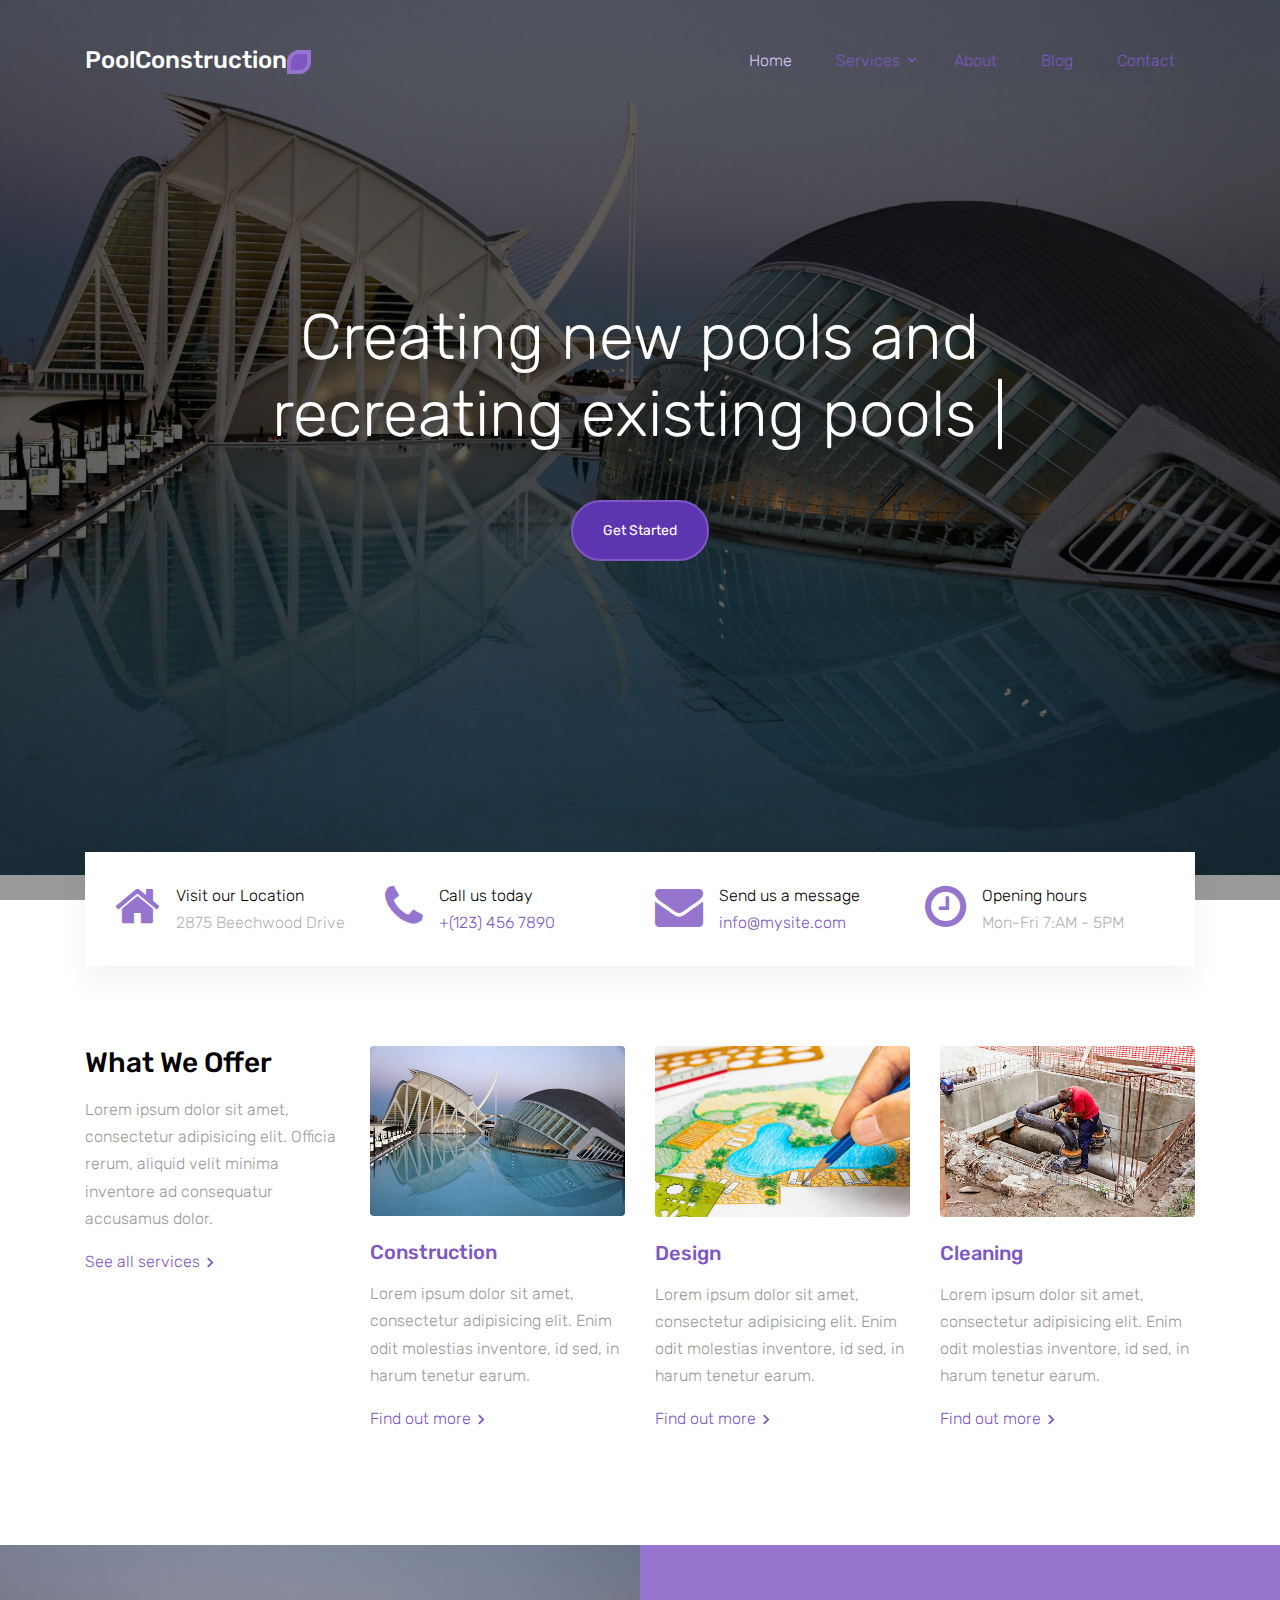
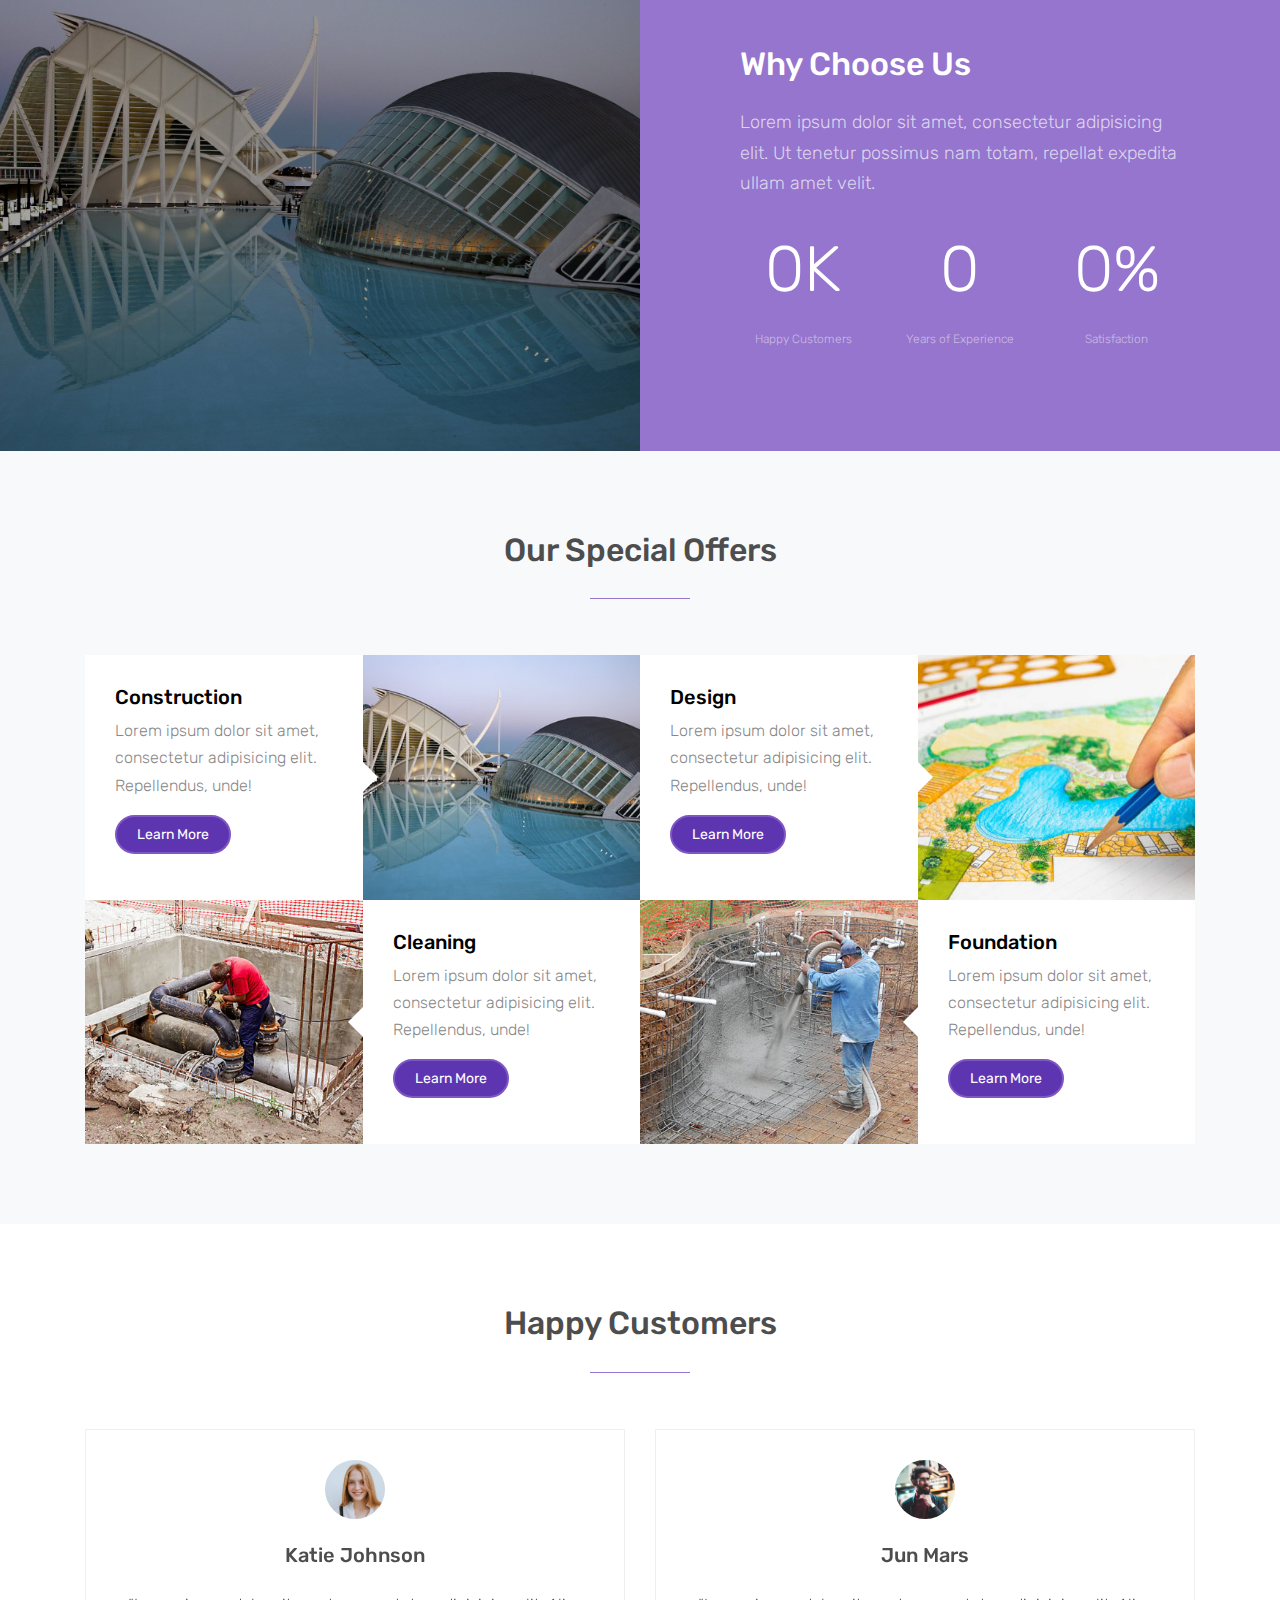
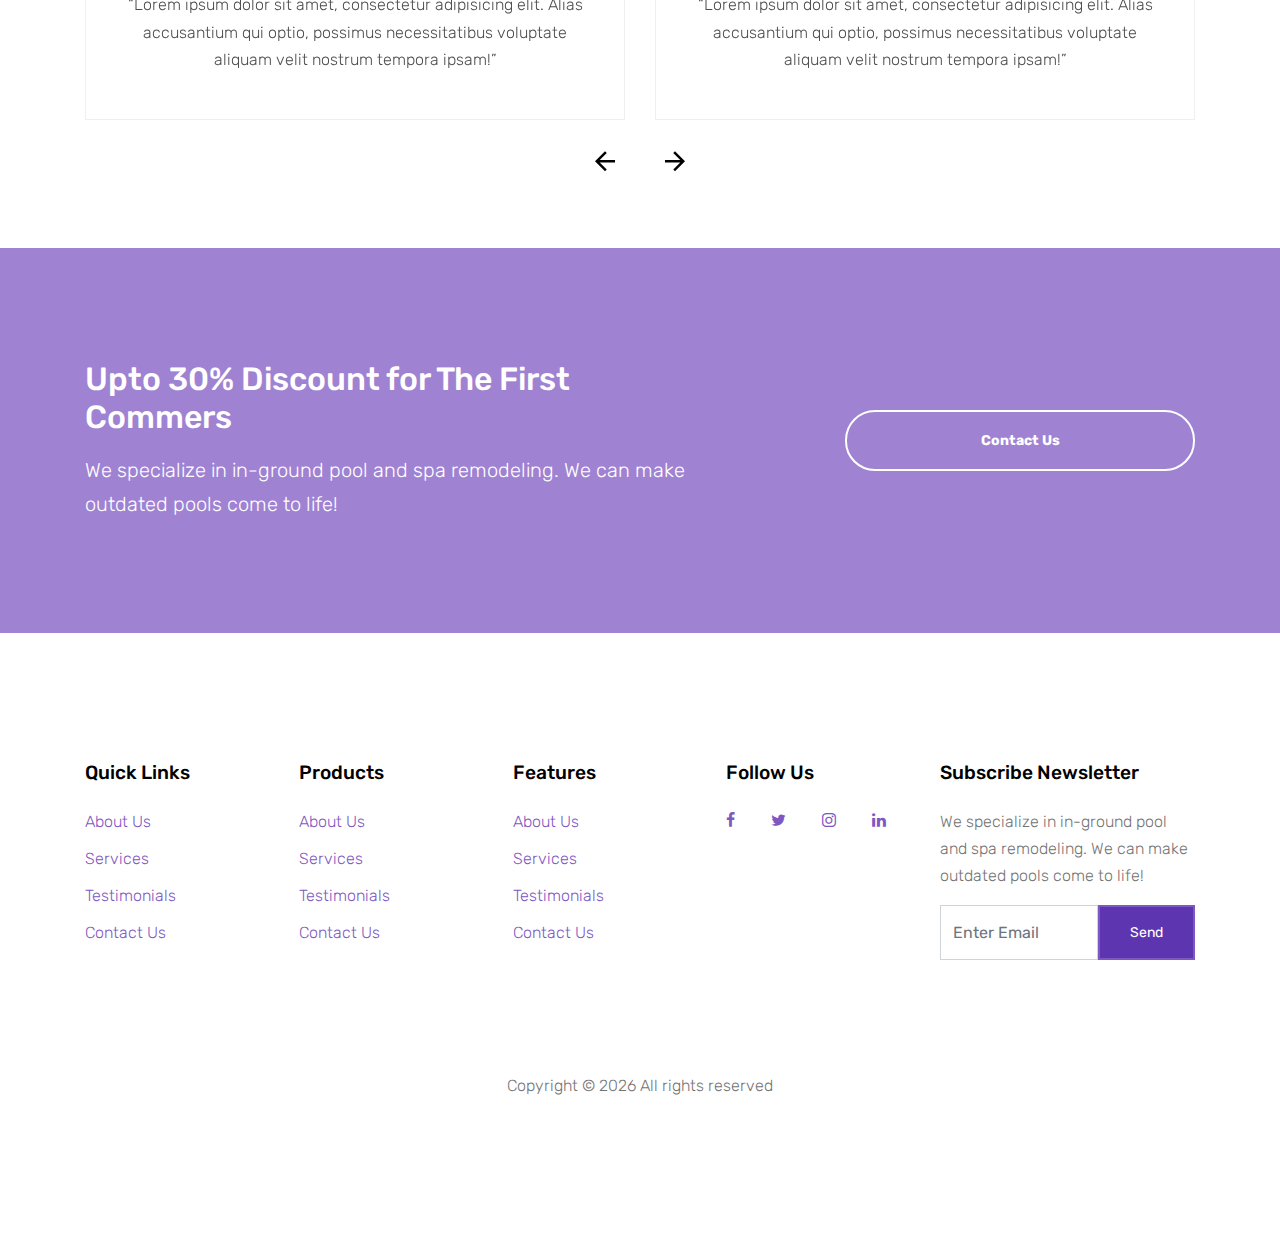
==== commit 56f43f16: "Add files via upload" ====
--- a/index.html
+++ b/index.html
@@ -6,6 +6,8 @@
   <meta charset="utf-8">
   <meta name="viewport" content="width=device-width, initial-scale=1, shrink-to-fit=no">
 
+  <!-- Favicon  -->
+  <link rel="icon" href="https://codworker.github.io/favicon.png"/>
 
   <link href="https://fonts.googleapis.com/css?family=Rubik:400,700" rel="stylesheet">
 
@@ -170,7 +172,7 @@
           <h3 class="mb-3">What We Offer</h3>
           <p>Lorem ipsum dolor sit amet, consectetur adipisicing elit. Officia rerum, aliquid velit minima inventore ad
             consequatur accusamus dolor.</p>
-          <p><a href="#" class="d-inline-flex align-items-center block-service-1-more"><span>See all services</span>
+          <p><a href="services.html" class="d-inline-flex align-items-center block-service-1-more"><span>See all services</span>
               <span class="icon-keyboard_arrow_right icon"></span></a></p>
         </div>
         <div class="mb-4 mb-lg-0 col-sm-6 col-md-6 col-lg-3">
--- a/css/style.css
+++ b/css/style.css
@@ -32,7 +32,7 @@
 .btn-primary {
   color: #fff !important;
   background-color: var(--deep-purple_darken-1) !important;
-  border-color: var(--deep-purple_lighten-1) !important;
+  border: 2px solid var(--deep-purple_lighten-1) !important;
 }
 
 .btn-primary:hover {
@@ -881,8 +881,9 @@
   color: #212529;
 }
 
-.site-mobile-menu .site-nav-wrap a:hover {
-  color: var(--base-bg-color);
+.site-mobile-menu .site-nav-wrap > li:not(.active) > a:hover{
+  color: var(--deep-purple_darken-1) !important;
+  padding-left: 1rem;
 }
 
 .site-mobile-menu .site-nav-wrap li {
